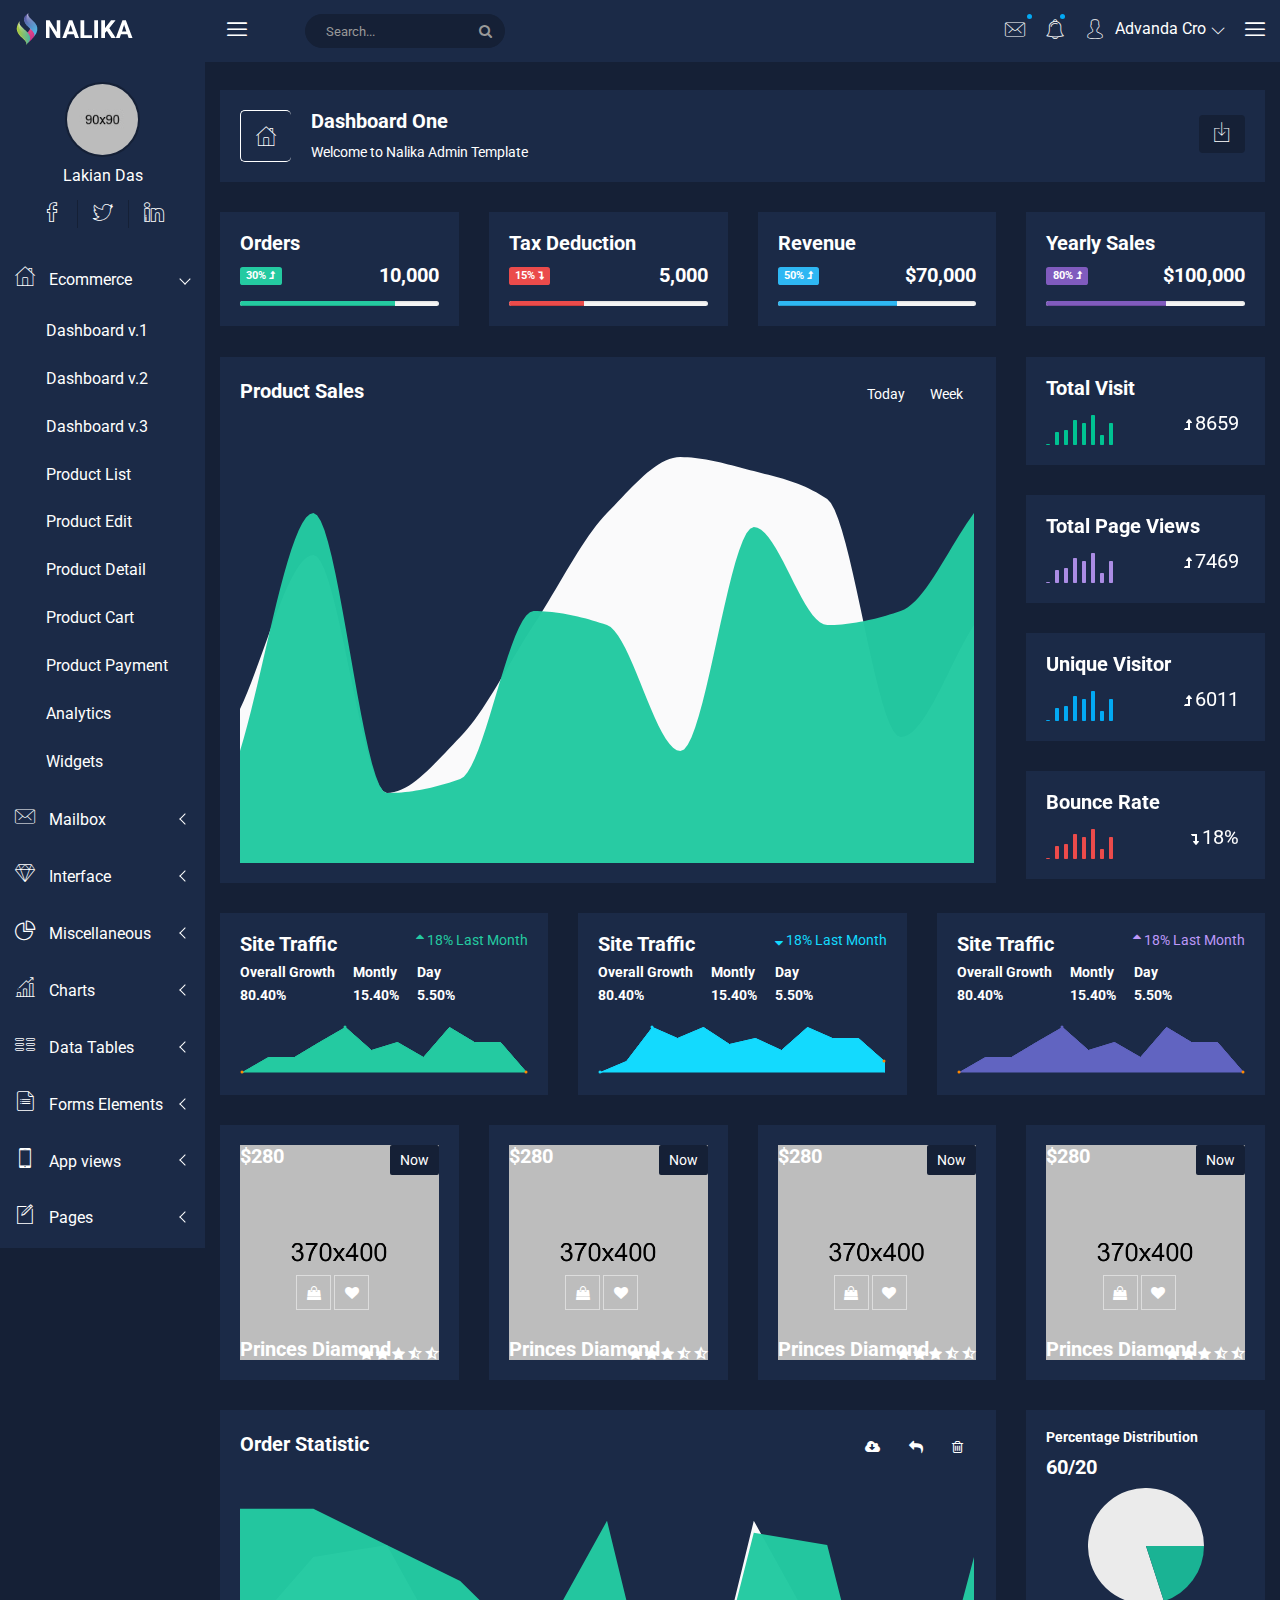
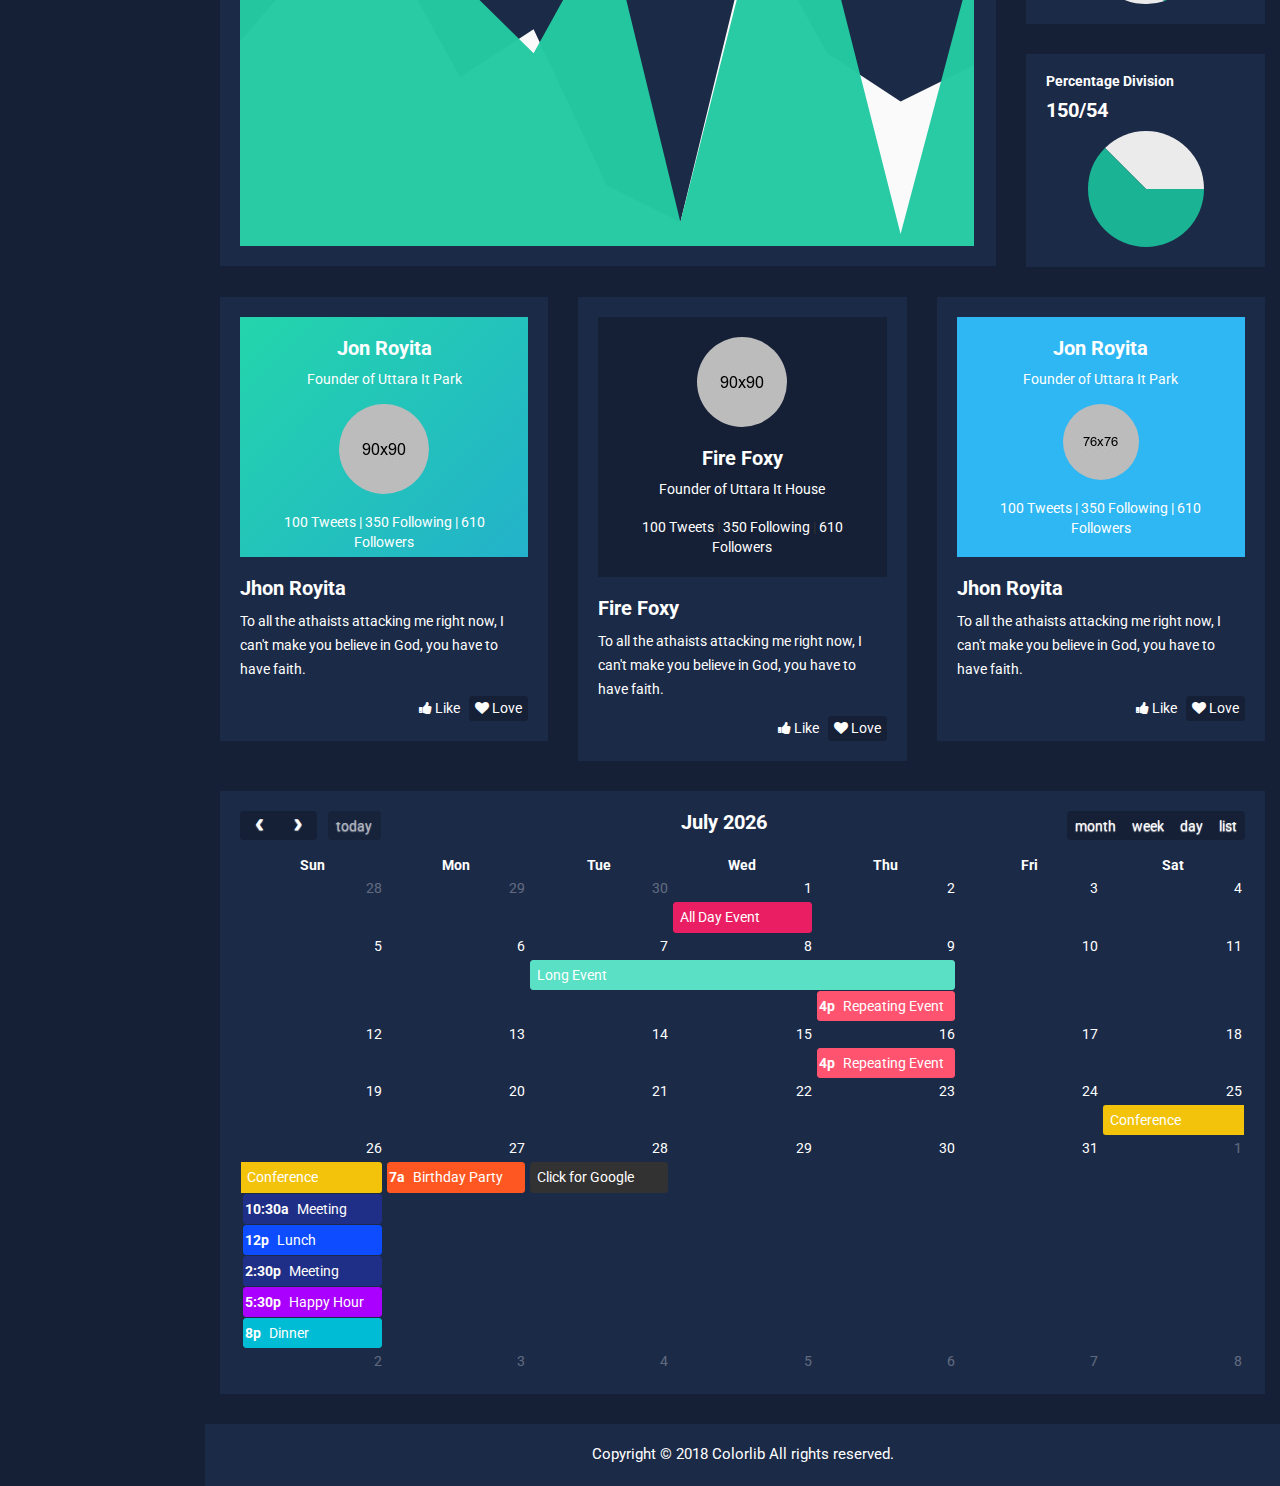
==== nalika-master/nalika/index.html @ bfcde5db "Initial Boilerplate" ====
<!doctype html>
<html class="no-js" lang="en">

<head>
    <meta charset="utf-8">
    <meta http-equiv="x-ua-compatible" content="ie=edge">
    <title>Dashboard V.1 | Nalika - Material Admin Template</title>
    <meta name="description" content="">
    <meta name="viewport" content="width=device-width, initial-scale=1">
    <!-- favicon
		============================================ -->
    <link rel="shortcut icon" type="image/x-icon" href="img/favicon.ico">
    <!-- Google Fonts
		============================================ -->
    <link href="https://fonts.googleapis.com/css?family=Roboto:100,300,400,700,900" rel="stylesheet">
    <!-- Bootstrap CSS
		============================================ -->
    <link rel="stylesheet" href="css/bootstrap.min.css">
    <!-- Bootstrap CSS
		============================================ -->
    <link rel="stylesheet" href="css/font-awesome.min.css">
	<!-- nalika Icon CSS
		============================================ -->
    <link rel="stylesheet" href="css/nalika-icon.css">
    <!-- owl.carousel CSS
		============================================ -->
    <link rel="stylesheet" href="css/owl.carousel.css">
    <link rel="stylesheet" href="css/owl.theme.css">
    <link rel="stylesheet" href="css/owl.transitions.css">
    <!-- animate CSS
		============================================ -->
    <link rel="stylesheet" href="css/animate.css">
    <!-- normalize CSS
		============================================ -->
    <link rel="stylesheet" href="css/normalize.css">
    <!-- meanmenu icon CSS
		============================================ -->
    <link rel="stylesheet" href="css/meanmenu.min.css">
    <!-- main CSS
		============================================ -->
    <link rel="stylesheet" href="css/main.css">
    <!-- morrisjs CSS
		============================================ -->
    <link rel="stylesheet" href="css/morrisjs/morris.css">
    <!-- mCustomScrollbar CSS
		============================================ -->
    <link rel="stylesheet" href="css/scrollbar/jquery.mCustomScrollbar.min.css">
    <!-- metisMenu CSS
		============================================ -->
    <link rel="stylesheet" href="css/metisMenu/metisMenu.min.css">
    <link rel="stylesheet" href="css/metisMenu/metisMenu-vertical.css">
    <!-- calendar CSS
		============================================ -->
    <link rel="stylesheet" href="css/calendar/fullcalendar.min.css">
    <link rel="stylesheet" href="css/calendar/fullcalendar.print.min.css">
    <!-- style CSS
		============================================ -->
    <link rel="stylesheet" href="style.css">
    <!-- responsive CSS
		============================================ -->
    <link rel="stylesheet" href="css/responsive.css">
    <!-- modernizr JS
		============================================ -->
    <script src="js/vendor/modernizr-2.8.3.min.js"></script>
</head>

<body>
    <!--[if lt IE 8]>
            <p class="browserupgrade">You are using an <strong>outdated</strong> browser. Please <a href="http://browsehappy.com/">upgrade your browser</a> to improve your experience.</p>
        <![endif]-->

    <div class="left-sidebar-pro">
        <nav id="sidebar" class="">
            <div class="sidebar-header">
                <a href="index.html"><img class="main-logo" src="img/logo/logo.png" alt="" /></a>
                <strong><img src="img/logo/logosn.png" alt="" /></strong>
            </div>
			<div class="nalika-profile">
				<div class="profile-dtl">
					<a href="#"><img src="img/notification/4.jpg" alt="" /></a>
					<h2>Lakian <span class="min-dtn">Das</span></h2>
				</div>
				<div class="profile-social-dtl">
					<ul class="dtl-social">
						<li><a href="#"><i class="icon nalika-facebook"></i></a></li>
						<li><a href="#"><i class="icon nalika-twitter"></i></a></li>
						<li><a href="#"><i class="icon nalika-linkedin"></i></a></li>
					</ul>
				</div>
			</div>
            <div class="left-custom-menu-adp-wrap comment-scrollbar">
                <nav class="sidebar-nav left-sidebar-menu-pro">
                    <ul class="metismenu" id="menu1">
                        <li class="active">
                            <a class="has-arrow" href="index.html">
								   <i class="icon nalika-home icon-wrap"></i>
								   <span class="mini-click-non">Ecommerce</span>
								</a>
                            <ul class="submenu-angle" aria-expanded="true">
                                <li><a title="Dashboard v.1" href="index.html"><span class="mini-sub-pro">Dashboard v.1</span></a></li>
                                <li><a title="Dashboard v.2" href="index-1.html"><span class="mini-sub-pro">Dashboard v.2</span></a></li>
                                <li><a title="Dashboard v.3" href="index-2.html"> <span class="mini-sub-pro">Dashboard v.3</span></a></li>
                                <li><a title="Product List" href="product-list.html"><span class="mini-sub-pro">Product List</span></a></li>
                                <li><a title="Product Edit" href="product-edit.html"><span class="mini-sub-pro">Product Edit</span></a></li>
                                <li><a title="Product Detail" href="product-detail.html"><span class="mini-sub-pro">Product Detail</span></a></li>
                                <li><a title="Product Cart" href="product-cart.html"><span class="mini-sub-pro">Product Cart</span></a></li>
                                <li><a title="Product Payment" href="product-payment.html"><span class="mini-sub-pro">Product Payment</span></a></li>
                                <li><a title="Analytics" href="analytics.html"><span class="mini-sub-pro">Analytics</span></a></li>
                                <li><a title="Widgets" href="widgets.html"><span class="mini-sub-pro">Widgets</span></a></li>
                            </ul>
                        </li>
                        <li>
                            <a class="has-arrow" href="mailbox.html" aria-expanded="false"><i class="icon nalika-mail icon-wrap"></i> <span class="mini-click-non">Mailbox</span></a>
                            <ul class="submenu-angle" aria-expanded="false">
                                <li><a title="Inbox" href="mailbox.html"><span class="mini-sub-pro">Inbox</span></a></li>
                                <li><a title="View Mail" href="mailbox-view.html"><span class="mini-sub-pro">View Mail</span></a></li>
                                <li><a title="Compose Mail" href="mailbox-compose.html"><span class="mini-sub-pro">Compose Mail</span></a></li>
                            </ul>
                        </li>
                        <li>
                            <a class="has-arrow" href="mailbox.html" aria-expanded="false"><i class="icon nalika-diamond icon-wrap"></i> <span class="mini-click-non">Interface</span></a>
                            <ul class="submenu-angle" aria-expanded="false">
                                <li><a title="Google Map" href="google-map.html"><span class="mini-sub-pro">Google Map</span></a></li>
                                <li><a title="Data Maps" href="data-maps.html"><span class="mini-sub-pro">Data Maps</span></a></li>
                                <li><a title="Pdf Viewer" href="pdf-viewer.html"><span class="mini-sub-pro">Pdf Viewer</span></a></li>
                                <li><a title="X-Editable" href="x-editable.html"><span class="mini-sub-pro">X-Editable</span></a></li>
                                <li><a title="Code Editor" href="code-editor.html"><span class="mini-sub-pro">Code Editor</span></a></li>
                                <li><a title="Tree View" href="tree-view.html"><span class="mini-sub-pro">Tree View</span></a></li>
                                <li><a title="Preloader" href="preloader.html"><span class="mini-sub-pro">Preloader</span></a></li>
                                <li><a title="Images Cropper" href="images-cropper.html"><span class="mini-sub-pro">Images Cropper</span></a></li>
                            </ul>
                        </li>
                        <li>
                            <a class="has-arrow" href="mailbox.html" aria-expanded="false"><i class="icon nalika-pie-chart icon-wrap"></i> <span class="mini-click-non">Miscellaneous</span></a>
                            <ul class="submenu-angle" aria-expanded="false">
                                <li><a title="File Manager" href="file-manager.html"><span class="mini-sub-pro">File Manager</span></a></li>
                                <li><a title="Blog" href="blog.html"><span class="mini-sub-pro">Blog</span></a></li>
                                <li><a title="Blog Details" href="blog-details.html"><span class="mini-sub-pro">Blog Details</span></a></li>
                                <li><a title="404 Page" href="404.html"><span class="mini-sub-pro">404 Page</span></a></li>
                                <li><a title="500 Page" href="500.html"><span class="mini-sub-pro">500 Page</span></a></li>
                            </ul>
                        </li>
                        <li>
                            <a class="has-arrow" href="mailbox.html" aria-expanded="false"><i class="icon nalika-bar-chart icon-wrap"></i> <span class="mini-click-non">Charts</span></a>
                            <ul class="submenu-angle" aria-expanded="false">
                                <li><a title="Bar Charts" href="bar-charts.html"><span class="mini-sub-pro">Bar Charts</span></a></li>
                                <li><a title="Line Charts" href="line-charts.html"><span class="mini-sub-pro">Line Charts</span></a></li>
                                <li><a title="Area Charts" href="area-charts.html"><span class="mini-sub-pro">Area Charts</span></a></li>
                                <li><a title="Rounded Charts" href="rounded-chart.html"><span class="mini-sub-pro">Rounded Charts</span></a></li>
                                <li><a title="C3 Charts" href="c3.html"><span class="mini-sub-pro">C3 Charts</span></a></li>
                                <li><a title="Sparkline Charts" href="sparkline.html"><span class="mini-sub-pro">Sparkline Charts</span></a></li>
                                <li><a title="Peity Charts" href="peity.html"><span class="mini-sub-pro">Peity Charts</span></a></li>
                            </ul>
                        </li>
                        <li>
                            <a class="has-arrow" href="mailbox.html" aria-expanded="false"><i class="icon nalika-table icon-wrap"></i> <span class="mini-click-non">Data Tables</span></a>
                            <ul class="submenu-angle" aria-expanded="false">
                                <li><a title="Peity Charts" href="static-table.html"><span class="mini-sub-pro">Static Table</span></a></li>
                                <li><a title="Data Table" href="data-table.html"><span class="mini-sub-pro">Data Table</span></a></li>
                            </ul>
                        </li>
                        <li>
                            <a class="has-arrow" href="mailbox.html" aria-expanded="false"><i class="icon nalika-forms icon-wrap"></i> <span class="mini-click-non">Forms Elements</span></a>
                            <ul class="submenu-angle" aria-expanded="false">
                                <li><a title="Basic Form Elements" href="basic-form-element.html"><span class="mini-sub-pro">Bc Form Elements</span></a></li>
                                <li><a title="Advance Form Elements" href="advance-form-element.html"><span class="mini-sub-pro">Ad Form Elements</span></a></li>
                                <li><a title="Password Meter" href="password-meter.html"><span class="mini-sub-pro">Password Meter</span></a></li>
                                <li><a title="Multi Upload" href="multi-upload.html"><span class="mini-sub-pro">Multi Upload</span></a></li>
                                <li><a title="Text Editor" href="tinymc.html"><span class="mini-sub-pro">Text Editor</span></a></li>
                                <li><a title="Dual List Box" href="dual-list-box.html"><span class="mini-sub-pro">Dual List Box</span></a></li>
                            </ul>
                        </li>
                        <li>
                            <a class="has-arrow" href="mailbox.html" aria-expanded="false"><i class="icon nalika-smartphone-call icon-wrap"></i> <span class="mini-click-non">App views</span></a>
                            <ul class="submenu-angle" aria-expanded="false">
                                <li><a title="Notifications" href="notifications.html"><span class="mini-sub-pro">Notifications</span></a></li>
                                <li><a title="Alerts" href="alerts.html"><span class="mini-sub-pro">Alerts</span></a></li>
                                <li><a title="Modals" href="modals.html"><span class="mini-sub-pro">Modals</span></a></li>
                                <li><a title="Buttons" href="buttons.html"><span class="mini-sub-pro">Buttons</span></a></li>
                                <li><a title="Tabs" href="tabs.html"><span class="mini-sub-pro">Tabs</span></a></li>
                                <li><a title="Accordion" href="accordion.html"><span class="mini-sub-pro">Accordion</span></a></li>
                            </ul>
                        </li>
                        <li id="removable">
                            <a class="has-arrow" href="#" aria-expanded="false"><i class="icon nalika-new-file icon-wrap"></i> <span class="mini-click-non">Pages</span></a>
                            <ul class="submenu-angle" aria-expanded="false">
                                <li><a title="Login" href="login.html"><span class="mini-sub-pro">Login</span></a></li>
                                <li><a title="Register" href="register.html"><span class="mini-sub-pro">Register</span></a></li>
                                <li><a title="Lock" href="lock.html"><span class="mini-sub-pro">Lock</span></a></li>
                                <li><a title="Password Recovery" href="password-recovery.html"><span class="mini-sub-pro">Password Recovery</span></a></li>
                            </ul>
                        </li>
                    </ul>
                </nav>
            </div>
        </nav>
    </div>
    <!-- Start Welcome area -->
    <div class="all-content-wrapper">
        <div class="container-fluid">
            <div class="row">
                <div class="col-lg-12 col-md-12 col-sm-12 col-xs-12">
                    <div class="logo-pro">
                        <a href="index.html"><img class="main-logo" src="img/logo/logo.png" alt="" /></a>
                    </div>
                </div>
            </div>
        </div>
        <div class="header-advance-area">
            <div class="header-top-area">
                <div class="container-fluid">
                    <div class="row">
                        <div class="col-lg-12 col-md-12 col-sm-12 col-xs-12">
                            <div class="header-top-wraper">
                                <div class="row">
                                    <div class="col-lg-1 col-md-0 col-sm-1 col-xs-12">
                                        <div class="menu-switcher-pro">
                                            <button type="button" id="sidebarCollapse" class="btn bar-button-pro header-drl-controller-btn btn-info navbar-btn">
													<i class="icon nalika-menu-task"></i>
												</button>
                                        </div>
                                    </div>
                                    <div class="col-lg-6 col-md-7 col-sm-6 col-xs-12">
                                        <div class="header-top-menu tabl-d-n hd-search-rp">
                                            <div class="breadcome-heading">
												<form role="search" class="">
													<input type="text" placeholder="Search..." class="form-control">
													<a href=""><i class="fa fa-search"></i></a>
												</form>
											</div>
                                        </div>
                                    </div>
                                    <div class="col-lg-5 col-md-5 col-sm-12 col-xs-12">
                                        <div class="header-right-info">
                                            <ul class="nav navbar-nav mai-top-nav header-right-menu">
                                                <li class="nav-item dropdown">
                                                    <a href="#" data-toggle="dropdown" role="button" aria-expanded="false" class="nav-link dropdown-toggle"><i class="icon nalika-mail" aria-hidden="true"></i><span class="indicator-ms"></span></a>
                                                    <div role="menu" class="author-message-top dropdown-menu animated zoomIn">
                                                        <div class="message-single-top">
                                                            <h1>Message</h1>
                                                        </div>
                                                        <ul class="message-menu">
                                                            <li>
                                                                <a href="#">
                                                                    <div class="message-img">
                                                                        <img src="img/contact/1.jpg" alt="">
                                                                    </div>
                                                                    <div class="message-content">
                                                                        <span class="message-date">16 Sept</span>
                                                                        <h2>Advanda Cro</h2>
                                                                        <p>Please done this project as soon possible.</p>
                                                                    </div>
                                                                </a>
                                                            </li>
                                                            <li>
                                                                <a href="#">
                                                                    <div class="message-img">
                                                                        <img src="img/contact/4.jpg" alt="">
                                                                    </div>
                                                                    <div class="message-content">
                                                                        <span class="message-date">16 Sept</span>
                                                                        <h2>Sulaiman din</h2>
                                                                        <p>Please done this project as soon possible.</p>
                                                                    </div>
                                                                </a>
                                                            </li>
                                                            <li>
                                                                <a href="#">
                                                                    <div class="message-img">
                                                                        <img src="img/contact/3.jpg" alt="">
                                                                    </div>
                                                                    <div class="message-content">
                                                                        <span class="message-date">16 Sept</span>
                                                                        <h2>Victor Jara</h2>
                                                                        <p>Please done this project as soon possible.</p>
                                                                    </div>
                                                                </a>
                                                            </li>
                                                            <li>
                                                                <a href="#">
                                                                    <div class="message-img">
                                                                        <img src="img/contact/2.jpg" alt="">
                                                                    </div>
                                                                    <div class="message-content">
                                                                        <span class="message-date">16 Sept</span>
                                                                        <h2>Victor Jara</h2>
                                                                        <p>Please done this project as soon possible.</p>
                                                                    </div>
                                                                </a>
                                                            </li>
                                                        </ul>
                                                        <div class="message-view">
                                                            <a href="#">View All Messages</a>
                                                        </div>
                                                    </div>
                                                </li>
                                                <li class="nav-item"><a href="#" data-toggle="dropdown" role="button" aria-expanded="false" class="nav-link dropdown-toggle"><i class="icon nalika-alarm" aria-hidden="true"></i><span class="indicator-nt"></span></a>
                                                    <div role="menu" class="notification-author dropdown-menu animated zoomIn">
                                                        <div class="notification-single-top">
                                                            <h1>Notifications</h1>
                                                        </div>
                                                        <ul class="notification-menu">
                                                            <li>
                                                                <a href="#">
                                                                    <div class="notification-icon">
                                                                        <i class="icon nalika-tick" aria-hidden="true"></i>
                                                                    </div>
                                                                    <div class="notification-content">
                                                                        <span class="notification-date">16 Sept</span>
                                                                        <h2>Advanda Cro</h2>
                                                                        <p>Please done this project as soon possible.</p>
                                                                    </div>
                                                                </a>
                                                            </li>
                                                            <li>
                                                                <a href="#">
                                                                    <div class="notification-icon">
                                                                        <i class="icon nalika-cloud" aria-hidden="true"></i>
                                                                    </div>
                                                                    <div class="notification-content">
                                                                        <span class="notification-date">16 Sept</span>
                                                                        <h2>Sulaiman din</h2>
                                                                        <p>Please done this project as soon possible.</p>
                                                                    </div>
                                                                </a>
                                                            </li>
                                                            <li>
                                                                <a href="#">
                                                                    <div class="notification-icon">
                                                                        <i class="icon nalika-folder" aria-hidden="true"></i>
                                                                    </div>
                                                                    <div class="notification-content">
                                                                        <span class="notification-date">16 Sept</span>
                                                                        <h2>Victor Jara</h2>
                                                                        <p>Please done this project as soon possible.</p>
                                                                    </div>
                                                                </a>
                                                            </li>
                                                            <li>
                                                                <a href="#">
                                                                    <div class="notification-icon">
                                                                        <i class="icon nalika-bar-chart" aria-hidden="true"></i>
                                                                    </div>
                                                                    <div class="notification-content">
                                                                        <span class="notification-date">16 Sept</span>
                                                                        <h2>Victor Jara</h2>
                                                                        <p>Please done this project as soon possible.</p>
                                                                    </div>
                                                                </a>
                                                            </li>
                                                        </ul>
                                                        <div class="notification-view">
                                                            <a href="#">View All Notification</a>
                                                        </div>
                                                    </div>
                                                </li>
                                                <li class="nav-item">
                                                    <a href="#" data-toggle="dropdown" role="button" aria-expanded="false" class="nav-link dropdown-toggle">
															<i class="icon nalika-user"></i>
															<span class="admin-name">Advanda Cro</span>
															<i class="icon nalika-down-arrow nalika-angle-dw"></i>
														</a>
                                                    <ul role="menu" class="dropdown-header-top author-log dropdown-menu animated zoomIn">
                                                        <li><a href="register.html"><span class="icon nalika-home author-log-ic"></span> Register</a>
                                                        </li>
                                                        <li><a href="#"><span class="icon nalika-user author-log-ic"></span> My Profile</a>
                                                        </li>
                                                        <li><a href="lock.html"><span class="icon nalika-diamond author-log-ic"></span> Lock</a>
                                                        </li>
                                                        <li><a href="#"><span class="icon nalika-settings author-log-ic"></span> Settings</a>
                                                        </li>
                                                        <li><a href="login.html"><span class="icon nalika-unlocked author-log-ic"></span> Log Out</a>
                                                        </li>
                                                    </ul>
                                                </li>
                                                <li class="nav-item nav-setting-open"><a href="#" data-toggle="dropdown" role="button" aria-expanded="false" class="nav-link dropdown-toggle"><i class="icon nalika-menu-task"></i></a>

                                                    <div role="menu" class="admintab-wrap menu-setting-wrap menu-setting-wrap-bg dropdown-menu animated zoomIn">
                                                        <ul class="nav nav-tabs custon-set-tab">
                                                            <li class="active"><a data-toggle="tab" href="#Notes">News</a>
                                                            </li>
                                                            <li><a data-toggle="tab" href="#Projects">Activity</a>
                                                            </li>
                                                            <li><a data-toggle="tab" href="#Settings">Settings</a>
                                                            </li>
                                                        </ul>

                                                        <div class="tab-content custom-bdr-nt">
                                                            <div id="Notes" class="tab-pane fade in active">
                                                                <div class="notes-area-wrap">
                                                                    <div class="note-heading-indicate">
                                                                        <h2><i class="icon nalika-chat"></i> Latest News</h2>
                                                                        <p>You have 10 New News.</p>
                                                                    </div>
                                                                    <div class="notes-list-area notes-menu-scrollbar">
                                                                        <ul class="notes-menu-list">
                                                                            <li>
                                                                                <a href="#">
                                                                                    <div class="notes-list-flow">
                                                                                        <div class="notes-img">
                                                                                            <img src="img/contact/4.jpg" alt="" />
                                                                                        </div>
                                                                                        <div class="notes-content">
                                                                                            <p> The point of using Lorem Ipsum is that it has a more-or-less normal.</p>
                                                                                            <span>Yesterday 2:45 pm</span>
                                                                                        </div>
                                                                                    </div>
                                                                                </a>
                                                                            </li>
                                                                            <li>
                                                                                <a href="#">
                                                                                    <div class="notes-list-flow">
                                                                                        <div class="notes-img">
                                                                                            <img src="img/contact/1.jpg" alt="" />
                                                                                        </div>
                                                                                        <div class="notes-content">
                                                                                            <p> The point of using Lorem Ipsum is that it has a more-or-less normal.</p>
                                                                                            <span>Yesterday 2:45 pm</span>
                                                                                        </div>
                                                                                    </div>
                                                                                </a>
                                                                            </li>
                                                                            <li>
                                                                                <a href="#">
                                                                                    <div class="notes-list-flow">
                                                                                        <div class="notes-img">
                                                                                            <img src="img/contact/2.jpg" alt="" />
                                                                                        </div>
                                                                                        <div class="notes-content">
                                                                                            <p> The point of using Lorem Ipsum is that it has a more-or-less normal.</p>
                                                                                            <span>Yesterday 2:45 pm</span>
                                                                                        </div>
                                                                                    </div>
                                                                                </a>
                                                                            </li>
                                                                            <li>
                                                                                <a href="#">
                                                                                    <div class="notes-list-flow">
                                                                                        <div class="notes-img">
                                                                                            <img src="img/contact/3.jpg" alt="" />
                                                                                        </div>
                                                                                        <div class="notes-content">
                                                                                            <p> The point of using Lorem Ipsum is that it has a more-or-less normal.</p>
                                                                                            <span>Yesterday 2:45 pm</span>
                                                                                        </div>
                                                                                    </div>
                                                                                </a>
                                                                            </li>
                                                                            <li>
                                                                                <a href="#">
                                                                                    <div class="notes-list-flow">
                                                                                        <div class="notes-img">
                                                                                            <img src="img/contact/4.jpg" alt="" />
                                                                                        </div>
                                                                                        <div class="notes-content">
                                                                                            <p> The point of using Lorem Ipsum is that it has a more-or-less normal.</p>
                                                                                            <span>Yesterday 2:45 pm</span>
                                                                                        </div>
                                                                                    </div>
                                                                                </a>
                                                                            </li>
                                                                            <li>
                                                                                <a href="#">
                                                                                    <div class="notes-list-flow">
                                                                                        <div class="notes-img">
                                                                                            <img src="img/contact/1.jpg" alt="" />
                                                                                        </div>
                                                                                        <div class="notes-content">
                                                                                            <p> The point of using Lorem Ipsum is that it has a more-or-less normal.</p>
                                                                                            <span>Yesterday 2:45 pm</span>
                                                                                        </div>
                                                                                    </div>
                                                                                </a>
                                                                            </li>
                                                                            <li>
                                                                                <a href="#">
                                                                                    <div class="notes-list-flow">
                                                                                        <div class="notes-img">
                                                                                            <img src="img/contact/2.jpg" alt="" />
                                                                                        </div>
                                                                                        <div class="notes-content">
                                                                                            <p> The point of using Lorem Ipsum is that it has a more-or-less normal.</p>
                                                                                            <span>Yesterday 2:45 pm</span>
                                                                                        </div>
                                                                                    </div>
                                                                                </a>
                                                                            </li>
                                                                            <li>
                                                                                <a href="#">
                                                                                    <div class="notes-list-flow">
                                                                                        <div class="notes-img">
                                                                                            <img src="img/contact/1.jpg" alt="" />
                                                                                        </div>
                                                                                        <div class="notes-content">
                                                                                            <p> The point of using Lorem Ipsum is that it has a more-or-less normal.</p>
                                                                                            <span>Yesterday 2:45 pm</span>
                                                                                        </div>
                                                                                    </div>
                                                                                </a>
                                                                            </li>
                                                                            <li>
                                                                                <a href="#">
                                                                                    <div class="notes-list-flow">
                                                                                        <div class="notes-img">
                                                                                            <img src="img/contact/2.jpg" alt="" />
                                                                                        </div>
                                                                                        <div class="notes-content">
                                                                                            <p> The point of using Lorem Ipsum is that it has a more-or-less normal.</p>
                                                                                            <span>Yesterday 2:45 pm</span>
                                                                                        </div>
                                                                                    </div>
                                                                                </a>
                                                                            </li>
                                                                            <li>
                                                                                <a href="#">
                                                                                    <div class="notes-list-flow">
                                                                                        <div class="notes-img">
                                                                                            <img src="img/contact/3.jpg" alt="" />
                                                                                        </div>
                                                                                        <div class="notes-content">
                                                                                            <p> The point of using Lorem Ipsum is that it has a more-or-less normal.</p>
                                                                                            <span>Yesterday 2:45 pm</span>
                                                                                        </div>
                                                                                    </div>
                                                                                </a>
                                                                            </li>
                                                                        </ul>
                                                                    </div>
                                                                </div>
                                                            </div>
                                                            <div id="Projects" class="tab-pane fade">
                                                                <div class="projects-settings-wrap">
                                                                    <div class="note-heading-indicate">
                                                                        <h2><i class="icon nalika-happiness"></i> Recent Activity</h2>
                                                                        <p> You have 20 Recent Activity.</p>
                                                                    </div>
                                                                    <div class="project-st-list-area project-st-menu-scrollbar">
                                                                        <ul class="projects-st-menu-list">
                                                                            <li>
                                                                                <a href="#">
                                                                                    <div class="project-list-flow">
                                                                                        <div class="projects-st-heading">
                                                                                            <h2>New User Registered</h2>
                                                                                            <p> The point of using Lorem Ipsum is that it has a more or less normal.</p>
                                                                                            <span class="project-st-time">1 hours ago</span>
                                                                                        </div>
                                                                                    </div>
                                                                                </a>
                                                                            </li>
                                                                            <li>
                                                                                <a href="#">
                                                                                    <div class="project-list-flow">
                                                                                        <div class="projects-st-heading">
                                                                                            <h2>New Order Received</h2>
                                                                                            <p> The point of using Lorem Ipsum is that it has a more or less normal.</p>
                                                                                            <span class="project-st-time">2 hours ago</span>
                                                                                        </div>
                                                                                    </div>
                                                                                </a>
                                                                            </li>
                                                                            <li>
                                                                                <a href="#">
                                                                                    <div class="project-list-flow">
                                                                                        <div class="projects-st-heading">
                                                                                            <h2>New Order Received</h2>
                                                                                            <p> The point of using Lorem Ipsum is that it has a more or less normal.</p>
                                                                                            <span class="project-st-time">3 hours ago</span>
                                                                                        </div>
                                                                                    </div>
                                                                                </a>
                                                                            </li>
                                                                            <li>
                                                                                <a href="#">
                                                                                    <div class="project-list-flow">
                                                                                        <div class="projects-st-heading">
                                                                                            <h2>New Order Received</h2>
                                                                                            <p> The point of using Lorem Ipsum is that it has a more or less normal.</p>
                                                                                            <span class="project-st-time">4 hours ago</span>
                                                                                        </div>
                                                                                    </div>
                                                                                </a>
                                                                            </li>
                                                                            <li>
                                                                                <a href="#">
                                                                                    <div class="project-list-flow">
                                                                                        <div class="projects-st-heading">
                                                                                            <h2>New User Registered</h2>
                                                                                            <p> The point of using Lorem Ipsum is that it has a more or less normal.</p>
                                                                                            <span class="project-st-time">5 hours ago</span>
                                                                                        </div>
                                                                                    </div>
                                                                                </a>
                                                                            </li>
                                                                            <li>
                                                                                <a href="#">
                                                                                    <div class="project-list-flow">
                                                                                        <div class="projects-st-heading">
                                                                                            <h2>New Order</h2>
                                                                                            <p> The point of using Lorem Ipsum is that it has a more or less normal.</p>
                                                                                            <span class="project-st-time">6 hours ago</span>
                                                                                        </div>
                                                                                    </div>
                                                                                </a>
                                                                            </li>
                                                                            <li>
                                                                                <a href="#">
                                                                                    <div class="project-list-flow">
                                                                                        <div class="projects-st-heading">
                                                                                            <h2>New User</h2>
                                                                                            <p> The point of using Lorem Ipsum is that it has a more or less normal.</p>
                                                                                            <span class="project-st-time">7 hours ago</span>
                                                                                        </div>
                                                                                    </div>
                                                                                </a>
                                                                            </li>
                                                                            <li>
                                                                                <a href="#">
                                                                                    <div class="project-list-flow">
                                                                                        <div class="projects-st-heading">
                                                                                            <h2>New Order</h2>
                                                                                            <p> The point of using Lorem Ipsum is that it has a more or less normal.</p>
                                                                                            <span class="project-st-time">9 hours ago</span>
                                                                                        </div>
                                                                                    </div>
                                                                                </a>
                                                                            </li>
                                                                        </ul>
                                                                    </div>
                                                                </div>
                                                            </div>
                                                            <div id="Settings" class="tab-pane fade">
                                                                <div class="setting-panel-area">
                                                                    <div class="note-heading-indicate">
                                                                        <h2><i class="icon nalika-gear"></i> Settings Panel</h2>
                                                                        <p> You have 20 Settings. 5 not completed.</p>
                                                                    </div>
                                                                    <ul class="setting-panel-list">
                                                                        <li>
                                                                            <div class="checkbox-setting-pro">
                                                                                <div class="checkbox-title-pro">
                                                                                    <h2>Show notifications</h2>
                                                                                    <div class="ts-custom-check">
                                                                                        <div class="onoffswitch">
                                                                                            <input type="checkbox" name="collapsemenu" class="onoffswitch-checkbox" id="example">
                                                                                            <label class="onoffswitch-label" for="example">
																									<span class="onoffswitch-inner"></span>
																									<span class="onoffswitch-switch"></span>
																								</label>
                                                                                        </div>
                                                                                    </div>
                                                                                </div>
                                                                            </div>
                                                                        </li>
                                                                        <li>
                                                                            <div class="checkbox-setting-pro">
                                                                                <div class="checkbox-title-pro">
                                                                                    <h2>Disable Chat</h2>
                                                                                    <div class="ts-custom-check">
                                                                                        <div class="onoffswitch">
                                                                                            <input type="checkbox" name="collapsemenu" class="onoffswitch-checkbox" id="example3">
                                                                                            <label class="onoffswitch-label" for="example3">
																									<span class="onoffswitch-inner"></span>
																									<span class="onoffswitch-switch"></span>
																								</label>
                                                                                        </div>
                                                                                    </div>
                                                                                </div>
                                                                            </div>
                                                                        </li>
                                                                        <li>
                                                                            <div class="checkbox-setting-pro">
                                                                                <div class="checkbox-title-pro">
                                                                                    <h2>Enable history</h2>
                                                                                    <div class="ts-custom-check">
                                                                                        <div class="onoffswitch">
                                                                                            <input type="checkbox" name="collapsemenu" class="onoffswitch-checkbox" id="example4">
                                                                                            <label class="onoffswitch-label" for="example4">
																									<span class="onoffswitch-inner"></span>
																									<span class="onoffswitch-switch"></span>
																								</label>
                                                                                        </div>
                                                                                    </div>
                                                                                </div>
                                                                            </div>
                                                                        </li>
                                                                        <li>
                                                                            <div class="checkbox-setting-pro">
                                                                                <div class="checkbox-title-pro">
                                                                                    <h2>Show charts</h2>
                                                                                    <div class="ts-custom-check">
                                                                                        <div class="onoffswitch">
                                                                                            <input type="checkbox" name="collapsemenu" class="onoffswitch-checkbox" id="example7">
                                                                                            <label class="onoffswitch-label" for="example7">
																									<span class="onoffswitch-inner"></span>
																									<span class="onoffswitch-switch"></span>
																								</label>
                                                                                        </div>
                                                                                    </div>
                                                                                </div>
                                                                            </div>
                                                                        </li>
                                                                        <li>
                                                                            <div class="checkbox-setting-pro">
                                                                                <div class="checkbox-title-pro">
                                                                                    <h2>Update everyday</h2>
                                                                                    <div class="ts-custom-check">
                                                                                        <div class="onoffswitch">
                                                                                            <input type="checkbox" name="collapsemenu" checked="" class="onoffswitch-checkbox" id="example2">
                                                                                            <label class="onoffswitch-label" for="example2">
																									<span class="onoffswitch-inner"></span>
																									<span class="onoffswitch-switch"></span>
																								</label>
                                                                                        </div>
                                                                                    </div>
                                                                                </div>
                                                                            </div>
                                                                        </li>
                                                                        <li>
                                                                            <div class="checkbox-setting-pro">
                                                                                <div class="checkbox-title-pro">
                                                                                    <h2>Global search</h2>
                                                                                    <div class="ts-custom-check">
                                                                                        <div class="onoffswitch">
                                                                                            <input type="checkbox" name="collapsemenu" checked="" class="onoffswitch-checkbox" id="example6">
                                                                                            <label class="onoffswitch-label" for="example6">
																									<span class="onoffswitch-inner"></span>
																									<span class="onoffswitch-switch"></span>
																								</label>
                                                                                        </div>
                                                                                    </div>
                                                                                </div>
                                                                            </div>
                                                                        </li>
                                                                        <li>
                                                                            <div class="checkbox-setting-pro">
                                                                                <div class="checkbox-title-pro">
                                                                                    <h2>Offline users</h2>
                                                                                    <div class="ts-custom-check">
                                                                                        <div class="onoffswitch">
                                                                                            <input type="checkbox" name="collapsemenu" checked="" class="onoffswitch-checkbox" id="example5">
                                                                                            <label class="onoffswitch-label" for="example5">
																									<span class="onoffswitch-inner"></span>
																									<span class="onoffswitch-switch"></span>
																								</label>
                                                                                        </div>
                                                                                    </div>
                                                                                </div>
                                                                            </div>
                                                                        </li>
                                                                    </ul>

                                                                </div>
                                                            </div>
                                                        </div>
                                                    </div>
                                                </li>
                                            </ul>
                                        </div>
                                    </div>
                                </div>
                            </div>
                        </div>
                    </div>
                </div>
            </div>
            <!-- Mobile Menu start -->
            <div class="mobile-menu-area">
                <div class="container">
                    <div class="row">
                        <div class="col-lg-12 col-md-12 col-sm-12 col-xs-12">
                            <div class="mobile-menu">
                                <nav id="dropdown">
                                    <ul class="mobile-menu-nav">
                                        <li><a data-toggle="collapse" data-target="#Charts" href="#">Home <span class="admin-project-icon nalika-icon nalika-down-arrow"></span></a>
                                            <ul class="collapse dropdown-header-top">
                                                <li><a href="index.html">Dashboard v.1</a></li>
                                                <li><a href="index-1.html">Dashboard v.2</a></li>
                                                <li><a href="index-3.html">Dashboard v.3</a></li>
                                                <li><a href="product-list.html">Product List</a></li>
                                                <li><a href="product-edit.html">Product Edit</a></li>
                                                <li><a href="product-detail.html">Product Detail</a></li>
                                                <li><a href="product-cart.html">Product Cart</a></li>
                                                <li><a href="product-payment.html">Product Payment</a></li>
                                                <li><a href="analytics.html">Analytics</a></li>
                                                <li><a href="widgets.html">Widgets</a></li>
                                            </ul>
                                        </li>
                                        <li><a data-toggle="collapse" data-target="#demo" href="#">Mailbox <span class="admin-project-icon nalika-icon nalika-down-arrow"></span></a>
                                            <ul id="demo" class="collapse dropdown-header-top">
                                                <li><a href="mailbox.html">Inbox</a>
                                                </li>
                                                <li><a href="mailbox-view.html">View Mail</a>
                                                </li>
                                                <li><a href="mailbox-compose.html">Compose Mail</a>
                                                </li>
                                            </ul>
                                        </li>
                                        <li><a data-toggle="collapse" data-target="#others" href="#">Miscellaneous <span class="admin-project-icon nalika-icon nalika-down-arrow"></span></a>
                                            <ul id="others" class="collapse dropdown-header-top">
                                                <li><a href="file-manager.html">File Manager</a></li>
                                                <li><a href="contacts.html">Contacts Client</a></li>
                                                <li><a href="projects.html">Project</a></li>
                                                <li><a href="project-details.html">Project Details</a></li>
                                                <li><a href="blog.html">Blog</a></li>
                                                <li><a href="blog-details.html">Blog Details</a></li>
                                                <li><a href="404.html">404 Page</a></li>
                                                <li><a href="500.html">500 Page</a></li>
                                            </ul>
                                        </li>
                                        <li><a data-toggle="collapse" data-target="#Miscellaneousmob" href="#">Interface <span class="admin-project-icon nalika-icon nalika-down-arrow"></span></a>
                                            <ul id="Miscellaneousmob" class="collapse dropdown-header-top">
                                                <li><a href="google-map.html">Google Map</a>
                                                </li>
                                                <li><a href="data-maps.html">Data Maps</a>
                                                </li>
                                                <li><a href="pdf-viewer.html">Pdf Viewer</a>
                                                </li>
                                                <li><a href="x-editable.html">X-Editable</a>
                                                </li>
                                                <li><a href="code-editor.html">Code Editor</a>
                                                </li>
                                                <li><a href="tree-view.html">Tree View</a>
                                                </li>
                                                <li><a href="preloader.html">Preloader</a>
                                                </li>
                                                <li><a href="images-cropper.html">Images Cropper</a>
                                                </li>
                                            </ul>
                                        </li>
                                        <li><a data-toggle="collapse" data-target="#Chartsmob" href="#">Charts <span class="admin-project-icon nalika-icon nalika-down-arrow"></span></a>
                                            <ul id="Chartsmob" class="collapse dropdown-header-top">
                                                <li><a href="bar-charts.html">Bar Charts</a>
                                                </li>
                                                <li><a href="line-charts.html">Line Charts</a>
                                                </li>
                                                <li><a href="area-charts.html">Area Charts</a>
                                                </li>
                                                <li><a href="rounded-chart.html">Rounded Charts</a>
                                                </li>
                                                <li><a href="c3.html">C3 Charts</a>
                                                </li>
                                                <li><a href="sparkline.html">Sparkline Charts</a>
                                                </li>
                                                <li><a href="peity.html">Peity Charts</a>
                                                </li>
                                            </ul>
                                        </li>
                                        <li><a data-toggle="collapse" data-target="#Tablesmob" href="#">Tables <span class="admin-project-icon nalika-icon nalika-down-arrow"></span></a>
                                            <ul id="Tablesmob" class="collapse dropdown-header-top">
                                                <li><a href="static-table.html">Static Table</a>
                                                </li>
                                                <li><a href="data-table.html">Data Table</a>
                                                </li>
                                            </ul>
                                        </li>
                                        <li><a data-toggle="collapse" data-target="#formsmob" href="#">Forms <span class="admin-project-icon nalika-icon nalika-down-arrow"></span></a>
                                            <ul id="formsmob" class="collapse dropdown-header-top">
                                                <li><a href="basic-form-element.html">Basic Form Elements</a>
                                                </li>
                                                <li><a href="advance-form-element.html">Advanced Form Elements</a>
                                                </li>
                                                <li><a href="password-meter.html">Password Meter</a>
                                                </li>
                                                <li><a href="multi-upload.html">Multi Upload</a>
                                                </li>
                                                <li><a href="tinymc.html">Text Editor</a>
                                                </li>
                                                <li><a href="dual-list-box.html">Dual List Box</a>
                                                </li>
                                            </ul>
                                        </li>
                                        <li><a data-toggle="collapse" data-target="#Appviewsmob" href="#">App views <span class="admin-project-icon nalika-icon nalika-down-arrow"></span></a>
                                            <ul id="Appviewsmob" class="collapse dropdown-header-top">
                                                <li><a href="basic-form-element.html">Basic Form Elements</a>
                                                </li>
                                                <li><a href="advance-form-element.html">Advanced Form Elements</a>
                                                </li>
                                                <li><a href="password-meter.html">Password Meter</a>
                                                </li>
                                                <li><a href="multi-upload.html">Multi Upload</a>
                                                </li>
                                                <li><a href="tinymc.html">Text Editor</a>
                                                </li>
                                                <li><a href="dual-list-box.html">Dual List Box</a>
                                                </li>
                                            </ul>
                                        </li>
                                        <li><a data-toggle="collapse" data-target="#Pagemob" href="#">Pages <span class="admin-project-icon nalika-icon nalika-down-arrow"></span></a>
                                            <ul id="Pagemob" class="collapse dropdown-header-top">
                                                <li><a href="login.html">Login</a>
                                                </li>
                                                <li><a href="register.html">Register</a>
                                                </li>
                                                <li><a href="lock.html">Lock</a>
                                                </li>
                                                <li><a href="password-recovery.html">Password Recovery</a>
                                                </li>
                                            </ul>
                                        </li>
                                    </ul>
                                </nav>
                            </div>
                        </div>
                    </div>
                </div>
            </div>
            <!-- Mobile Menu end -->
            <div class="breadcome-area">
                <div class="container-fluid">
                    <div class="row">
                        <div class="col-lg-12 col-md-12 col-sm-12 col-xs-12">
                            <div class="breadcome-list">
                                <div class="row">
                                    <div class="col-lg-6 col-md-6 col-sm-6 col-xs-6">
                                        <div class="breadcomb-wp">
											<div class="breadcomb-icon">
												<i class="icon nalika-home"></i>
											</div>
											<div class="breadcomb-ctn">
												<h2>Dashboard One</h2>
												<p>Welcome to Nalika <span class="bread-ntd">Admin Template</span></p>
											</div>
										</div>
                                    </div>
                                    <div class="col-lg-6 col-md-6 col-sm-6 col-xs-6">
                                        <div class="breadcomb-report">
											<button data-toggle="tooltip" data-placement="left" title="Download Report" class="btn"><i class="icon nalika-download"></i></button>
										</div>
                                    </div>
                                </div>
                            </div>
                        </div>
                    </div>
                </div>
            </div>
        </div>
        <div class="section-admin container-fluid">
            <div class="row admin text-center">
                <div class="col-md-12">
                    <div class="row">
                        <div class="col-lg-3 col-md-3 col-sm-3 col-xs-12">
                            <div class="admin-content analysis-progrebar-ctn res-mg-t-15">
                                <h4 class="text-left text-uppercase"><b>Orders</b></h4>
                                <div class="row vertical-center-box vertical-center-box-tablet">
                                    <div class="col-xs-3 mar-bot-15 text-left">
                                        <label class="label bg-green">30% <i class="fa fa-level-up" aria-hidden="true"></i></label>
                                    </div>
                                    <div class="col-xs-9 cus-gh-hd-pro">
                                        <h2 class="text-right no-margin">10,000</h2>
                                    </div>
                                </div>
                                <div class="progress progress-mini">
                                    <div style="width: 78%;" class="progress-bar bg-green"></div>
                                </div>
                            </div>
                        </div>
                        <div class="col-lg-3 col-md-3 col-sm-3 col-xs-12" style="margin-bottom:1px;">
                            <div class="admin-content analysis-progrebar-ctn res-mg-t-30">
                                <h4 class="text-left text-uppercase"><b>Tax Deduction</b></h4>
                                <div class="row vertical-center-box vertical-center-box-tablet">
                                    <div class="text-left col-xs-3 mar-bot-15">
                                        <label class="label bg-red">15% <i class="fa fa-level-down" aria-hidden="true"></i></label>
                                    </div>
                                    <div class="col-xs-9 cus-gh-hd-pro">
                                        <h2 class="text-right no-margin">5,000</h2>
                                    </div>
                                </div>
                                <div class="progress progress-mini">
                                    <div style="width: 38%;" class="progress-bar progress-bar-danger bg-red"></div>
                                </div>
                            </div>
                        </div>
                        <div class="col-lg-3 col-md-3 col-sm-3 col-xs-12">
                            <div class="admin-content analysis-progrebar-ctn res-mg-t-30">
                                <h4 class="text-left text-uppercase"><b>Revenue</b></h4>
                                <div class="row vertical-center-box vertical-center-box-tablet">
                                    <div class="text-left col-xs-3 mar-bot-15">
                                        <label class="label bg-blue">50% <i class="fa fa-level-up" aria-hidden="true"></i></label>
                                    </div>
                                    <div class="col-xs-9 cus-gh-hd-pro">
                                        <h2 class="text-right no-margin">$70,000</h2>
                                    </div>
                                </div>
                                <div class="progress progress-mini">
                                    <div style="width: 60%;" class="progress-bar bg-blue"></div>
                                </div>
                            </div>
                        </div>
                        <div class="col-lg-3 col-md-3 col-sm-3 col-xs-12">
                            <div class="admin-content analysis-progrebar-ctn res-mg-t-30">
                                <h4 class="text-left text-uppercase"><b>Yearly Sales</b></h4>
                                <div class="row vertical-center-box vertical-center-box-tablet">
                                    <div class="text-left col-xs-3 mar-bot-15">
                                        <label class="label bg-purple">80% <i class="fa fa-level-up" aria-hidden="true"></i></label>
                                    </div>
                                    <div class="col-xs-9 cus-gh-hd-pro">
                                        <h2 class="text-right no-margin">$100,000</h2>
                                    </div>
                                </div>
                                <div class="progress progress-mini">
                                    <div style="width: 60%;" class="progress-bar bg-purple"></div>
                                </div>
                            </div>
                        </div>
                    </div>
                </div>
            </div>
        </div>
        <div class="product-sales-area mg-tb-30">
            <div class="container-fluid">
                <div class="row">
                    <div class="col-lg-9 col-md-9 col-sm-9 col-xs-12">
                        <div class="product-sales-chart">
                            <div class="portlet-title">
                                <div class="row">
                                    <div class="col-lg-6 col-md-6 col-sm-6 col-xs-12">
                                        <div class="caption pro-sl-hd">
                                            <span class="caption-subject text-uppercase"><b>Product Sales</b></span>
                                        </div>
                                    </div>
                                    <div class="col-lg-6 col-md-6 col-sm-6 col-xs-12">
                                        <div class="actions graph-rp">
                                            <div class="btn-group" data-toggle="buttons">
                                                <label class="btn btn-grey active">
													<input type="radio" name="options" class="toggle" id="option1" checked="">Today</label>
                                                <label class="btn btn-grey">
													<input type="radio" name="options" class="toggle" id="option2">Week</label>
                                            </div>
                                        </div>
                                    </div>
                                </div>
                            </div>
                            <div id="curved-line-chart" class="flot-chart-sts flot-chart curved-chart-statistic"></div>
                        </div>
                    </div>
                    <div class="col-lg-3 col-md-3 col-sm-3 col-xs-12">
                        <div class="white-box analytics-info-cs mg-b-30 res-mg-t-30">
                            <h3 class="box-title">Total Visit</h3>
                            <ul class="list-inline two-part-sp">
                                <li>
                                    <div id="sparklinedash"></div>
                                </li>
                                <li class="text-right sp-cn-r"><i class="fa fa-level-up" aria-hidden="true"></i> <span class="counter sales-sts-ctn">8659</span></li>
                            </ul>
                        </div>
                        <div class="white-box analytics-info-cs mg-b-30">
                            <h3 class="box-title">Total Page Views</h3>
                            <ul class="list-inline two-part-sp">
                                <li>
                                    <div id="sparklinedash2"></div>
                                </li>
                                <li class="text-right"><i class="fa fa-level-up" aria-hidden="true"></i> <span class="counter sales-sts-ctn">7469</span></li>
                            </ul>
                        </div>
                        <div class="white-box analytics-info-cs mg-b-30">
                            <h3 class="box-title">Unique Visitor</h3>
                            <ul class="list-inline two-part-sp">
                                <li>
                                    <div id="sparklinedash3"></div>
                                </li>
                                <li class="text-right"><i class="fa fa-level-up" aria-hidden="true"></i> <span class="counter sales-sts-ctn">6011</span></li>
                            </ul>
                        </div>
                        <div class="white-box analytics-info-cs">
                            <h3 class="box-title">Bounce Rate</h3>
                            <ul class="list-inline two-part-sp">
                                <li>
                                    <div id="sparklinedash4"></div>
                                </li>
                                <li class="text-right"><i class="fa fa-level-down" aria-hidden="true"></i> <span class="sales-sts-ctn">18%</span></li>
                            </ul>
                        </div>
                    </div>
                </div>
            </div>
        </div>
        <div class="traffic-analysis-area">
            <div class="container-fluid">
                <div class="row">
                    <div class="col-lg-4 col-md-4 col-sm-4 col-xs-12">
                        <div class="white-box tranffic-als-inner">
                            <h3 class="box-title"><small class="pull-right m-t-10 text-success last-month-sc cl-one"><i class="fa fa-sort-asc"></i> 18% last month</small> Site Traffic</h3>
                            <div class="stats-row">
                                <div class="stat-item">
                                    <h6>Overall Growth</h6>
                                    <b>80.40%</b></div>
                                <div class="stat-item">
                                    <h6>Montly</h6>
                                    <b>15.40%</b></div>
                                <div class="stat-item">
                                    <h6>Day</h6>
                                    <b>5.50%</b></div>
                            </div>
                            <div id="sparkline8"></div>
                        </div>
                    </div>
                    <div class="col-lg-4 col-md-4 col-sm-4 col-xs-12">
                        <div class="white-box tranffic-als-inner res-mg-t-30">
                            <h3 class="box-title"><small class="pull-right m-t-10 text-danger last-month-sc cl-two"><i class="fa fa-sort-desc"></i> 18% last month</small>Site Traffic</h3>
                            <div class="stats-row">
                                <div class="stat-item">
                                    <h6>Overall Growth</h6>
                                    <b>80.40%</b></div>
                                <div class="stat-item">
                                    <h6>Montly</h6>
                                    <b>15.40%</b></div>
                                <div class="stat-item">
                                    <h6>Day</h6>
                                    <b>5.50%</b></div>
                            </div>
                            <div id="sparkline9"></div>
                        </div>
                    </div>
                    <div class="col-lg-4 col-md-4 col-sm-4 col-xs-12">
                        <div class="white-box tranffic-als-inner res-mg-t-30">
                            <h3 class="box-title"><small class="pull-right m-t-10 text-success last-month-sc cl-three"><i class="fa fa-sort-asc"></i> 18% last month</small>Site Traffic</h3>
                            <div class="stats-row">
                                <div class="stat-item">
                                    <h6>Overall Growth</h6>
                                    <b>80.40%</b></div>
                                <div class="stat-item">
                                    <h6>Montly</h6>
                                    <b>15.40%</b></div>
                                <div class="stat-item">
                                    <h6>Day</h6>
                                    <b>5.50%</b></div>
                            </div>
                            <div id="sparkline10"></div>
                        </div>
                    </div>
                </div>
            </div>
        </div>
        <div class="product-new-list-area">
            <div class="container-fluid">
                <div class="row">
                    <div class="col-lg-3 col-md-3 col-sm-3 col-xs-12">
                        <div class="single-new-trend mg-t-30">
                            <a href="#"><img src="img/new-product/5.png" alt=""></a>
                            <div class="overlay-content">
                                <a href="#">
                                    <h2>$280</h2>
                                </a>
                                <a href="#" class="btn-small">Now</a>
                                <div class="product-action">
                                    <ul>
                                        <li>
                                            <a data-toggle="tooltip" title="Shopping" href="#"><i class="fa fa-shopping-bag" aria-hidden="true"></i></a>
                                        </li>
                                        <li>
                                            <a data-toggle="tooltip" title="Quick view" href="#"><i class="fa fa-heart" aria-hidden="true"></i></a>
                                        </li>
                                    </ul>
                                </div>
                                <a class="pro-tlt" href="#">
                                    <h4>Princes Diamond</h4>
                                </a>
                                <div class="pro-rating">
                                    <i class="fa fa-star color"></i>
                                    <i class="fa fa-star color"></i>
                                    <i class="fa fa-star color"></i>
                                    <i class="icon nalika-half-filled-rating-star color"></i>
                                    <i class="icon nalika-half-filled-rating-star"></i>
                                </div>
                            </div>
                        </div>
                    </div>
                    <div class="col-lg-3 col-md-3 col-sm-3 col-xs-12">
                        <div class="single-new-trend mg-t-30">
                            <a href="#"><img src="img/new-product/5.png" alt=""></a>
                            <div class="overlay-content">
                                <a href="#">
                                    <h2>$280</h2>
                                </a>
                                <a href="#" class="btn-small">Now</a>
                                <div class="product-action">
                                    <ul>
                                        <li>
                                            <a data-toggle="tooltip" title="Shopping" href="#"><i class="fa fa-shopping-bag" aria-hidden="true"></i></a>
                                        </li>
                                        <li>
                                            <a data-toggle="tooltip" title="Quick view" href="#"><i class="fa fa-heart" aria-hidden="true"></i></a>
                                        </li>
                                    </ul>
                                </div>
                                <a href="#">
                                    <h4>Princes Diamond</h4>
                                </a>
                                <div class="pro-rating">
                                    <i class="fa fa-star color"></i>
                                    <i class="fa fa-star color"></i>
                                    <i class="fa fa-star color"></i>
                                    <i class="icon nalika-half-filled-rating-star color"></i>
                                    <i class="icon nalika-half-filled-rating-star"></i>
                                </div>
                            </div>
                        </div>
                    </div>
                    <div class="col-lg-3 col-md-3 col-sm-3 col-xs-12">
                        <div class="single-new-trend mg-t-30">
                            <a href="#"><img src="img/new-product/5.png" alt=""></a>
                            <div class="overlay-content">
                                <a href="#">
                                    <h2>$280</h2>
                                </a>
                                <a href="#" class="btn-small">Now</a>
                                <div class="product-action">
                                    <ul>
                                        <li>
                                            <a data-toggle="tooltip" title="Shopping" href="#"><i class="fa fa-shopping-bag" aria-hidden="true"></i></a>
                                        </li>
                                        <li>
                                            <a data-toggle="tooltip" title="Quick view" href="#"><i class="fa fa-heart" aria-hidden="true"></i></a>
                                        </li>
                                    </ul>
                                </div>
                                <a href="#">
                                    <h4>Princes Diamond</h4>
                                </a>
                                <div class="pro-rating">
                                    <i class="fa fa-star color"></i>
                                    <i class="fa fa-star color"></i>
                                    <i class="fa fa-star color"></i>
                                    <i class="icon nalika-half-filled-rating-star color"></i>
                                    <i class="icon nalika-half-filled-rating-star"></i>
                                </div>
                            </div>
                        </div>
                    </div>
                    <div class="col-lg-3 col-md-3 col-sm-3 col-xs-12">
                        <div class="single-new-trend mg-t-30">
                            <a href="#"><img src="img/new-product/5.png" alt=""></a>
                            <div class="overlay-content">
                                <a href="#">
                                    <h2>$280</h2>
                                </a>
                                <a href="#" class="btn-small">Now</a>
                                <div class="product-action">
                                    <ul>
                                        <li>
                                            <a data-toggle="tooltip" title="Shopping" href="#"><i class="fa fa-shopping-bag" aria-hidden="true"></i></a>
                                        </li>
                                        <li>
                                            <a data-toggle="tooltip" title="Quick view" href="#"><i class="fa fa-heart" aria-hidden="true"></i></a>
                                        </li>
                                    </ul>
                                </div>
                                <a href="#">
                                    <h4>Princes Diamond</h4>
                                </a>
                                <div class="pro-rating">
                                    <i class="fa fa-star color"></i>
                                    <i class="fa fa-star color"></i>
                                    <i class="fa fa-star color"></i>
                                    <i class="icon nalika-half-filled-rating-star color"></i>
                                    <i class="icon nalika-half-filled-rating-star"></i>
                                </div>
                            </div>
                        </div>
                    </div>
                </div>
            </div>
        </div>
        <div class="product-sales-area mg-tb-30">
            <div class="container-fluid">
                <div class="row">
                    <div class="col-lg-9 col-md-9 col-sm-9 col-xs-12">
                        <div class="product-sales-chart">
                            <div class="portlet-title">
                                <div class="row">
                                    <div class="col-lg-6 col-md-6 col-sm-6 col-xs-12">
                                        <div class="caption pro-sl-hd">
                                            <span class="caption-subject text-uppercase"><b>Order Statistic</b></span>
                                        </div>
                                    </div>
                                    <div class="col-lg-6 col-md-6 col-sm-6 col-xs-12">
                                        <div class="actions graph-rp">
                                            <a href="#" class="btn btn-dark-blue btn-circle active tip-top" data-toggle="tooltip" title="Upload">
													<i class="fa fa-cloud-download" aria-hidden="true"></i>
												</a>
                                            <a href="#" class="btn btn-dark btn-circle active tip-top" data-toggle="tooltip" title="Refresh">
													<i class="fa fa-reply" aria-hidden="true"></i>
												</a>
                                            <a href="#" class="btn btn-blue-grey btn-circle active tip-top" data-toggle="tooltip" title="Delete">
													<i class="fa fa-trash-o" aria-hidden="true"></i>
												</a>
                                        </div>
                                    </div>
                                </div>
                            </div>
                            <div id="line-chart" class="flot-chart flot-chart-sts line-chart-statistic"></div>
                        </div>
                    </div>
                    <div class="col-lg-3 col-md-3 col-sm-3 col-xs-12">
                        <div class="analytics-rounded mg-b-30 res-mg-t-30">
                            <div class="analytics-rounded-content">
                                <h5>Percentage distribution</h5>
                                <h2><span class="counter">60</span>/20</h2>
                                <div class="text-center">
                                    <div id="sparkline51"></div>
                                </div>
                            </div>
                        </div>
                        <div class="analytics-rounded">
                            <div class="analytics-rounded-content">
                                <h5>Percentage division</h5>
                                <h2><span class="counter">150</span>/<span class="counter">54</span></h2>
                                <div class="text-center">
                                    <div id="sparkline52"></div>
                                </div>
                            </div>
                        </div>
                    </div>
                </div>
            </div>
        </div>
        <div class="author-area-pro">
            <div class="container-fluid">
                <div class="row">
                    <div class="col-lg-4 col-md-4 col-sm-4 col-xs-12">
                        <div class="personal-info-wrap">
                            <div class="widget-head-info-box">
                                <div class="persoanl-widget-hd">
                                    <h2>Jon Royita</h2>
                                    <p>Founder of Uttara It Park</p>
                                </div>
                                <img src="img/notification/5.jpg" class="img-circle circle-border m-b-md" alt="profile">
                                <div class="social-widget-result">
                                    <span>100 Tweets</span> |
                                    <span>350 Following</span> |
                                    <span>610 Followers</span>
                                </div>
                            </div>
                            <div class="widget-text-box">
                                <h4>Jhon Royita</h4>
                                <p>To all the athaists attacking me right now, I can't make you believe in God, you have to have faith.</p>
                                <div class="text-right like-love-list">
                                    <a class="btn btn-xs btn-white"><i class="fa fa-thumbs-up"></i> Like </a>
                                    <a class="btn btn-xs btn-primary"><i class="fa fa-heart"></i> Love</a>
                                </div>
                            </div>
                        </div>
                    </div>
                    <div class="col-lg-4 col-md-4 col-sm-4 col-xs-12">
                        <div class="author-widgets-single res-mg-t-30">
                            <div class="author-wiget-inner">
                                <div class="perso-img">
                                    <img src="img/notification/6.jpg" class="img-circle circle-border m-b-md" alt="profile">
                                </div>
                                <div class="persoanl-widget-hd persoanl1-widget-hd">
                                    <h2>Fire Foxy</h2>
                                    <p>Founder of Uttara It House</p>
                                </div>
                                <div class="social-widget-result social-widget1-result">
                                    <span>100 Tweets</span> |
                                    <span>350 Following</span> |
                                    <span>610 Followers</span>
                                </div>
                            </div>
                            <div class="widget-text-box">
                                <h4>Fire Foxy</h4>
                                <p>To all the athaists attacking me right now, I can't make you believe in God, you have to have faith.</p>
                                <div class="text-right like-love-list">
                                    <a class="btn btn-xs btn-white"><i class="fa fa-thumbs-up"></i> Like </a>
                                    <a class="btn btn-xs btn-primary"><i class="fa fa-heart"></i> Love</a>
                                </div>
                            </div>
                        </div>
                    </div>
                    <div class="col-lg-4 col-md-4 col-sm-4 col-xs-12">
                        <div class="personal-info-wrap personal-info-ano res-mg-t-30">
                            <div class="widget-head-info-box">
                                <div class="persoanl-widget-hd">
                                    <h2>Jon Royita</h2>
                                    <p>Founder of Uttara It Park</p>
                                </div>
                                <img src="img/contact/2.jpg" class="img-circle circle-border m-b-md" alt="profile">
                                <div class="social-widget-result">
                                    <span>100 Tweets</span> |
                                    <span>350 Following</span> |
                                    <span>610 Followers</span>
                                </div>
                            </div>
                            <div class="widget-text-box">
                                <h4>Jhon Royita</h4>
                                <p>To all the athaists attacking me right now, I can't make you believe in God, you have to have faith.</p>
                                <div class="text-right like-love-list">
                                    <a class="btn btn-xs btn-white"><i class="fa fa-thumbs-up"></i> Like </a>
                                    <a class="btn btn-xs btn-primary"><i class="fa fa-heart"></i> Love</a>
                                </div>
                            </div>
                        </div>
                    </div>
                </div>
            </div>
        </div>
        <div class="calender-area mg-tb-30">
            <div class="container-fluid">
                <div class="row">
                    <div class="col-lg-12">
                        <div class="calender-inner">
                            <div id='calendar'></div>
                        </div>
                    </div>
                </div>
            </div>
        </div>
        <div class="footer-copyright-area">
            <div class="container-fluid">
                <div class="row">
                    <div class="col-lg-12">
                        <div class="footer-copy-right">
                            <p>Copyright © 2018 <a href="https://colorlib.com/wp/templates/">Colorlib</a> All rights reserved.</p>
                        </div>
                    </div>
                </div>
            </div>
        </div>
    </div>
    <!-- jquery
		============================================ -->
    <script src="js/vendor/jquery-1.12.4.min.js"></script>
    <!-- bootstrap JS
		============================================ -->
    <script src="js/bootstrap.min.js"></script>
    <!-- wow JS
		============================================ -->
    <script src="js/wow.min.js"></script>
    <!-- price-slider JS
		============================================ -->
    <script src="js/jquery-price-slider.js"></script>
    <!-- meanmenu JS
		============================================ -->
    <script src="js/jquery.meanmenu.js"></script>
    <!-- owl.carousel JS
		============================================ -->
    <script src="js/owl.carousel.min.js"></script>
    <!-- sticky JS
		============================================ -->
    <script src="js/jquery.sticky.js"></script>
    <!-- scrollUp JS
		============================================ -->
    <script src="js/jquery.scrollUp.min.js"></script>
    <!-- mCustomScrollbar JS
		============================================ -->
    <script src="js/scrollbar/jquery.mCustomScrollbar.concat.min.js"></script>
    <script src="js/scrollbar/mCustomScrollbar-active.js"></script>
    <!-- metisMenu JS
		============================================ -->
    <script src="js/metisMenu/metisMenu.min.js"></script>
    <script src="js/metisMenu/metisMenu-active.js"></script>
    <!-- sparkline JS
		============================================ -->
    <script src="js/sparkline/jquery.sparkline.min.js"></script>
    <script src="js/sparkline/jquery.charts-sparkline.js"></script>
    <!-- calendar JS
		============================================ -->
    <script src="js/calendar/moment.min.js"></script>
    <script src="js/calendar/fullcalendar.min.js"></script>
    <script src="js/calendar/fullcalendar-active.js"></script>
	<!-- float JS
		============================================ -->
    <script src="js/flot/jquery.flot.js"></script>
    <script src="js/flot/jquery.flot.resize.js"></script>
    <script src="js/flot/curvedLines.js"></script>
    <script src="js/flot/flot-active.js"></script>
    <!-- plugins JS
		============================================ -->
    <script src="js/plugins.js"></script>
    <!-- main JS
		============================================ -->
    <script src="js/main.js"></script>
</body>

</html>
---- nalika-master/nalika/css/nalika-icon.css ----
@font-face {
  font-family: 'nalika';
  src:
    url('fonts/nalika.ttf?nukgc0') format('truetype'),
    url('fonts/nalika.woff?nukgc0') format('woff'),
    url('fonts/nalika.svg?nukgc0#nalika') format('svg');
  font-weight: normal;
  font-style: normal;
}

.icon {
  /* use !important to prevent issues with browser extensions that change fonts */
  font-family: 'nalika' !important;
  speak: none;
  font-style: normal;
  font-weight: normal;
  font-variant: normal;
  text-transform: none;
  line-height: 1;

  /* Better Font Rendering =========== */
  -webkit-font-smoothing: antialiased;
  -moz-osx-font-smoothing: grayscale;
}

.nalika-alarm:before {
  content: "\e900";
}
.nalika-alarm-clock:before {
  content: "\e901";
}
.nalika-analytics:before {
  content: "\e902";
}
.nalika-arrow-back:before {
  content: "\e903";
}
.nalika-arrow-next:before {
  content: "\e904";
}
.nalika-back:before {
  content: "\e905";
}
.nalika-bar-chart:before {
  content: "\e906";
}
.nalika-chat:before {
  content: "\e907";
}
.nalika-close:before {
  content: "\e908";
}
.nalika-cloud:before {
  content: "\e909";
}
.nalika-credit-cards:before {
  content: "\e90a";
}
.nalika-delete-button:before {
  content: "\e90b";
}
.nalika-desktop:before {
  content: "\e90c";
}
.nalika-diamond:before {
  content: "\e90d";
}
.nalika-down-arrow:before {
  content: "\e90e";
}
.nalika-download:before {
  content: "\e90f";
}
.nalika-edit:before {
  content: "\e910";
}
.nalika-exit:before {
  content: "\e911";
}
.nalika-eye:before {
  content: "\e912";
}
.nalika-facebook:before {
  content: "\e913";
}
.nalika-favorites:before {
  content: "\e914";
}
.nalika-favorites-button:before {
  content: "\e915";
}
.nalika-flag:before {
  content: "\e916";
}
.nalika-folder:before {
  content: "\e917";
}
.nalika-forms:before {
  content: "\e918";
}
.nalika-gear:before {
  content: "\e919";
}
.nalika-google-plus:before {
  content: "\e91a";
}
.nalika-half-filled-rating-star:before {
  content: "\e91b";
}
.nalika-happiness:before {
  content: "\e91c";
}
.nalika-home:before {
  content: "\e91d";
}
.nalika-honeymoon:before {
  content: "\e91e";
}
.nalika-inbox:before {
  content: "\e91f";
}
.nalika-info:before {
  content: "\e920";
}
.nalika-like:before {
  content: "\e921";
}
.nalika-linkedin:before {
  content: "\e922";
}
.nalika-mail:before {
  content: "\e923";
}
.nalika-mastercard:before {
  content: "\e924";
}
.nalika-menu:before {
  content: "\e925";
}
.nalika-menu-task:before {
  content: "\e926";
}
.nalika-new-file:before {
  content: "\e927";
}
.nalika-next:before {
  content: "\e928";
}
.nalika-paperclip-document-outline:before {
  content: "\e929";
}
.nalika-paper-plane:before {
  content: "\e92a";
}
.nalika-paypal-logo-in-rectangular-black-card:before {
  content: "\e92b";
}
.nalika-pdf:before {
  content: "\e92c";
}
.nalika-picture:before {
  content: "\e92d";
}
.nalika-pie-chart:before {
  content: "\e92e";
}
.nalika-pinterest:before {
  content: "\e92f";
}
.nalika-placeholder:before {
  content: "\e930";
}
.nalika-ppt:before {
  content: "\e931";
}
.nalika-price-tag:before {
  content: "\e932";
}
.nalika-printer:before {
  content: "\e933";
}
.nalika-refresh-button:before {
  content: "\e934";
}
.nalika-right-arrow-angle:before {
  content: "\e935";
}
.nalika-rss:before {
  content: "\e936";
}
.nalika-search:before {
  content: "\e937";
}
.nalika-settings:before {
  content: "\e938";
}
.nalika-share:before {
  content: "\e939";
}
.nalika-shopping-cart:before {
  content: "\e93a";
}
.nalika-smartphone-call:before {
  content: "\e93b";
}
.nalika-speakers:before {
  content: "\e93c";
}
.nalika-table:before {
  content: "\e93d";
}
.nalika-team:before {
  content: "\e93e";
}
.nalika-thumb-up:before {
  content: "\e93f";
}
.nalika-tick:before {
  content: "\e940";
}
.nalika-twitter:before {
  content: "\e941";
}
.nalika-unlocked:before {
  content: "\e942";
}
.nalika-upload:before {
  content: "\e943";
}
.nalika-user:before {
  content: "\e944";
}
.nalika-warning-sign:before {
  content: "\e945";
}
.nalika-xls:before {
  content: "\e946";
}
.nalika-youtube:before {
  content: "\e947";
}
.nalika-youtube-logotype:before {
  content: "\e948";
}
.nalika-zip:before {
  content: "\e949";
}
---- nalika-master/nalika/css/main.css ----
/*! HTML5 Boilerplate v5.2.0 | MIT License | https://html5boilerplate.com/ */

/*
 * What follows is the result of much research on cross-browser styling.
 * Credit left inline and big thanks to Nicolas Gallagher, Jonathan Neal,
 * Kroc Camen, and the H5BP dev community and team.
 */

/* ==========================================================================
   Base styles: opinionated defaults
   ========================================================================== */

html {
    color: #222;
    font-size: 1em;
    line-height: 1.4;
}

/*
 * Remove text-shadow in selection highlight:
 * https://twitter.com/miketaylr/status/12228805301
 *
 * These selection rule sets have to be separate.
 * Customize the background color to match your design.
 */

::-moz-selection {
    background: #b3d4fc;
    text-shadow: none;
}

::selection {
    background: #b3d4fc;
    text-shadow: none;
}

/*
 * A better looking default horizontal rule
 */

hr {
    display: block;
    height: 1px;
    border: 0;
    border-top: 1px solid #ccc;
    margin: 1em 0;
    padding: 0;
}

/*
 * Remove the gap between audio, canvas, iframes,
 * images, videos and the bottom of their containers:
 * https://github.com/h5bp/html5-boilerplate/issues/440
 */

audio,
canvas,
iframe,
img,
svg,
video {
    vertical-align: middle;
}

/*
 * Remove default fieldset styles.
 */

fieldset {
    border: 0;
    margin: 0;
    padding: 0;
}

/*
 * Allow only vertical resizing of textareas.
 */

textarea {
    resize: vertical;
}

/* ==========================================================================
   Browser Upgrade Prompt
   ========================================================================== */

.browserupgrade {
    margin: 0.2em 0;
    background: #ccc;
    color: #000;
    padding: 0.2em 0;
}

/* ==========================================================================
   Author's custom styles
   ========================================================================== */

















/* ==========================================================================
   Helper classes
   ========================================================================== */

/*
 * Hide visually and from screen readers:
 */

.hidden {
    display: none !important;
}

/*
 * Hide only visually, but have it available for screen readers:
 * http://snook.ca/archives/html_and_css/hiding-content-for-accessibility
 */

.visuallyhidden {
    border: 0;
    clip: rect(0 0 0 0);
    height: 1px;
    margin: -1px;
    overflow: hidden;
    padding: 0;
    position: absolute;
    width: 1px;
}

/*
 * Extends the .visuallyhidden class to allow the element
 * to be focusable when navigated to via the keyboard:
 * https://www.drupal.org/node/897638
 */

.visuallyhidden.focusable:active,
.visuallyhidden.focusable:focus {
    clip: auto;
    height: auto;
    margin: 0;
    overflow: visible;
    position: static;
    width: auto;
}

/*
 * Hide visually and from screen readers, but maintain layout
 */

.invisible {
    visibility: hidden;
}

/*
 * Clearfix: contain floats
 *
 * For modern browsers
 * 1. The space content is one way to avoid an Opera bug when the
 *    `contenteditable` attribute is included anywhere else in the document.
 *    Otherwise it causes space to appear at the top and bottom of elements
 *    that receive the `clearfix` class.
 * 2. The use of `table` rather than `block` is only necessary if using
 *    `:before` to contain the top-margins of child elements.
 */

.clearfix:before,
.clearfix:after {
    content: " "; /* 1 */
    display: table; /* 2 */
}

.clearfix:after {
    clear: both;
}

/* ==========================================================================
   EXAMPLE Media Queries for Responsive Design.
   These examples override the primary ('mobile first') styles.
   Modify as content requires.
   ========================================================================== */

@media only screen and (min-width: 35em) {
    /* Style adjustments for viewports that meet the condition */
}

@media print,
       (-webkit-min-device-pixel-ratio: 1.25),
       (min-resolution: 1.25dppx),
       (min-resolution: 120dpi) {
    /* Style adjustments for high resolution devices */
}

/* ==========================================================================
   Print styles.
   Inlined to avoid the additional HTTP request:
   http://www.phpied.com/delay-loading-your-print-css/
   ========================================================================== */

@media print {
    *,
    *:before,
    *:after {
        background: transparent !important;
        color: #000 !important; /* Black prints faster:
                                   http://www.sanbeiji.com/archives/953 */
        box-shadow: none !important;
        text-shadow: none !important;
    }

    a,
    a:visited {
        text-decoration: underline;
    }

    a[href]:after {
        content: " (" attr(href) ")";
    }

    abbr[title]:after {
        content: " (" attr(title) ")";
    }

    /*
     * Don't show links that are fragment identifiers,
     * or use the `javascript:` pseudo protocol
     */

    a[href^="#"]:after,
    a[href^="javascript:"]:after {
        content: "";
    }

    pre,
    blockquote {
        border: 1px solid #999;
        page-break-inside: avoid;
    }

    /*
     * Printing Tables:
     * http://css-discuss.incutio.com/wiki/Printing_Tables
     */

    thead {
        display: table-header-group;
    }

    tr,
    img {
        page-break-inside: avoid;
    }

    img {
        max-width: 100% !important;
    }

    p,
    h2,
    h3 {
        orphans: 3;
        widows: 3;
    }

    h2,
    h3 {
        page-break-after: avoid;
    }
}
---- nalika-master/nalika/css/morrisjs/morris.css ----
.morris-hover {
	position:absolute;
	z-index:1;
}

.morris-hover.morris-default-style .morris-hover-row-label {
	font-weight:bold;
	margin:0.25em 0
}
.morris-hover.morris-default-style .morris-hover-point {
	white-space:nowrap;
	margin:0.1em 0
}
.morris-hover.morris-default-style {
    border-radius: 2px;
    padding: 10px 12px;
    color: #666;
    background:rgba(0, 0, 0, 0.7);
    border: none;
    color: #fff!important ;
}
 .morris-hover-point {
      color: rgba(257, 257, 257, 0.8)!important ;
   }
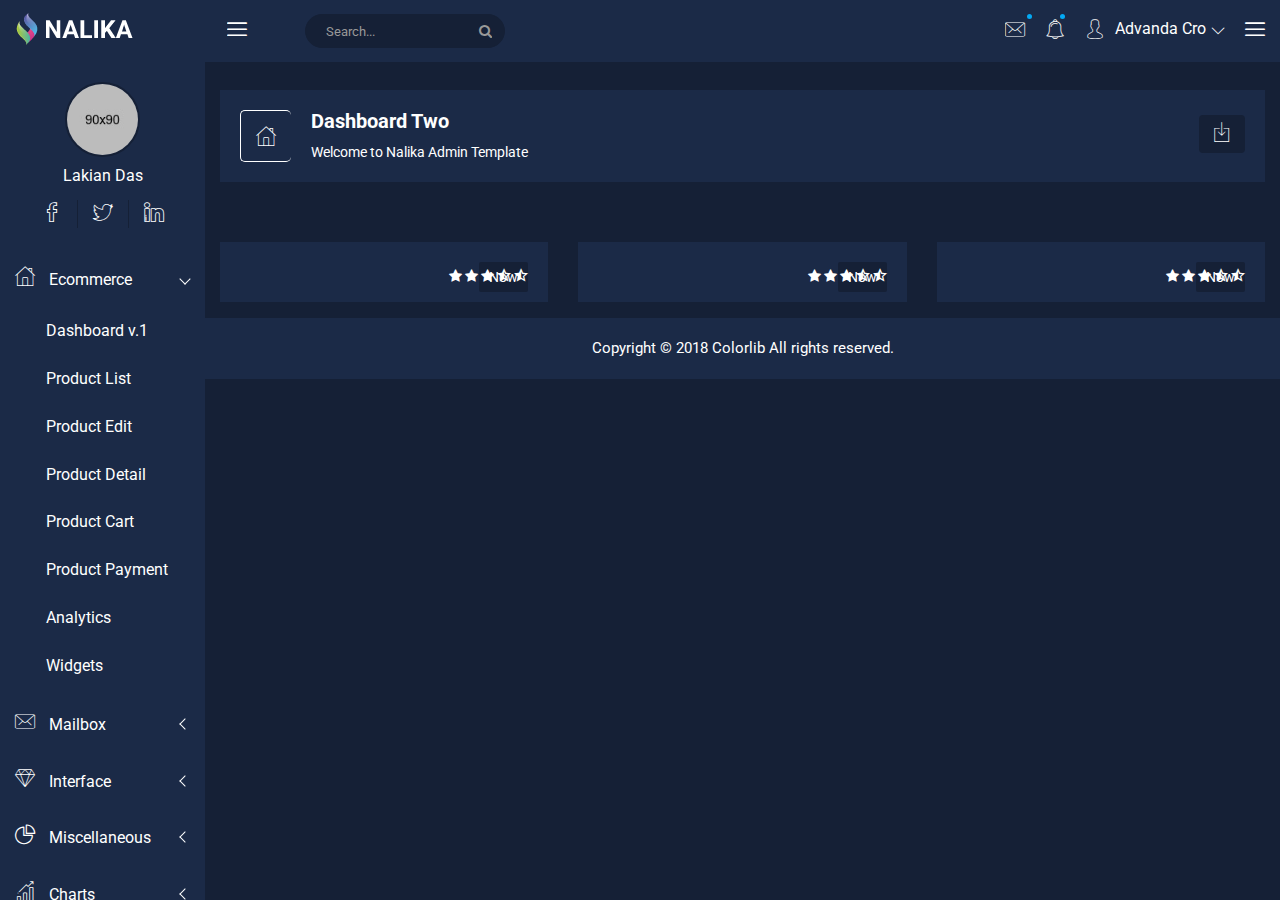
==== commit 46a49c0e: "Correct size images and index change" ====
--- a/nalika-master/nalika/index.html
+++ b/nalika-master/nalika/index.html
@@ -4,7 +4,7 @@
 <head>
     <meta charset="utf-8">
     <meta http-equiv="x-ua-compatible" content="ie=edge">
-    <title>Dashboard V.1 | Nalika - Material Admin Template</title>
+    <title>Movies Admin</title>
     <meta name="description" content="">
     <meta name="viewport" content="width=device-width, initial-scale=1">
     <!-- favicon
@@ -98,8 +98,6 @@
 								</a>
                             <ul class="submenu-angle" aria-expanded="true">
                                 <li><a title="Dashboard v.1" href="index.html"><span class="mini-sub-pro">Dashboard v.1</span></a></li>
-                                <li><a title="Dashboard v.2" href="index-1.html"><span class="mini-sub-pro">Dashboard v.2</span></a></li>
-                                <li><a title="Dashboard v.3" href="index-2.html"> <span class="mini-sub-pro">Dashboard v.3</span></a></li>
                                 <li><a title="Product List" href="product-list.html"><span class="mini-sub-pro">Product List</span></a></li>
                                 <li><a title="Product Edit" href="product-edit.html"><span class="mini-sub-pro">Product Edit</span></a></li>
                                 <li><a title="Product Detail" href="product-detail.html"><span class="mini-sub-pro">Product Detail</span></a></li>
@@ -221,7 +219,7 @@
                                         </div>
                                     </div>
                                     <div class="col-lg-6 col-md-7 col-sm-6 col-xs-12">
-                                        <div class="header-top-menu tabl-d-n hd-search-rp">
+                                        <div class="header-top-menu tabl-d-n">
                                             <div class="breadcome-heading">
 												<form role="search" class="">
 													<input type="text" placeholder="Search..." class="form-control">
@@ -234,7 +232,7 @@
                                         <div class="header-right-info">
                                             <ul class="nav navbar-nav mai-top-nav header-right-menu">
                                                 <li class="nav-item dropdown">
-                                                    <a href="#" data-toggle="dropdown" role="button" aria-expanded="false" class="nav-link dropdown-toggle"><i class="icon nalika-mail" aria-hidden="true"></i><span class="indicator-ms"></span></a>
+                                                    <a href="#" data-toggle="dropdown" role="button" aria-expanded="false" class="nav-link dropdown-toggle"><i class="icon nalika-mail nalika-chat-pro" aria-hidden="true"></i><span class="indicator-ms"></span></a>
                                                     <div role="menu" class="author-message-top dropdown-menu animated zoomIn">
                                                         <div class="message-single-top">
                                                             <h1>Message</h1>
@@ -356,9 +354,9 @@
                                                 </li>
                                                 <li class="nav-item">
                                                     <a href="#" data-toggle="dropdown" role="button" aria-expanded="false" class="nav-link dropdown-toggle">
-															<i class="icon nalika-user"></i>
+															<i class="icon nalika-user nalika-user-rounded header-riht-inf" aria-hidden="true"></i>
 															<span class="admin-name">Advanda Cro</span>
-															<i class="icon nalika-down-arrow nalika-angle-dw"></i>
+															<i class="icon nalika-down-arrow nalika-angle-dw nalika-icon"></i>
 														</a>
                                                     <ul role="menu" class="dropdown-header-top author-log dropdown-menu animated zoomIn">
                                                         <li><a href="register.html"><span class="icon nalika-home author-log-ic"></span> Register</a>
@@ -917,7 +915,7 @@
 												<i class="icon nalika-home"></i>
 											</div>
 											<div class="breadcomb-ctn">
-												<h2>Dashboard One</h2>
+												<h2>Dashboard Two</h2>
 												<p>Welcome to Nalika <span class="bread-ntd">Admin Template</span></p>
 											</div>
 										</div>
@@ -934,227 +932,17 @@
                 </div>
             </div>
         </div>
-        <div class="section-admin container-fluid">
-            <div class="row admin text-center">
-                <div class="col-md-12">
-                    <div class="row">
-                        <div class="col-lg-3 col-md-3 col-sm-3 col-xs-12">
-                            <div class="admin-content analysis-progrebar-ctn res-mg-t-15">
-                                <h4 class="text-left text-uppercase"><b>Orders</b></h4>
-                                <div class="row vertical-center-box vertical-center-box-tablet">
-                                    <div class="col-xs-3 mar-bot-15 text-left">
-                                        <label class="label bg-green">30% <i class="fa fa-level-up" aria-hidden="true"></i></label>
-                                    </div>
-                                    <div class="col-xs-9 cus-gh-hd-pro">
-                                        <h2 class="text-right no-margin">10,000</h2>
-                                    </div>
-                                </div>
-                                <div class="progress progress-mini">
-                                    <div style="width: 78%;" class="progress-bar bg-green"></div>
-                                </div>
-                            </div>
-                        </div>
-                        <div class="col-lg-3 col-md-3 col-sm-3 col-xs-12" style="margin-bottom:1px;">
-                            <div class="admin-content analysis-progrebar-ctn res-mg-t-30">
-                                <h4 class="text-left text-uppercase"><b>Tax Deduction</b></h4>
-                                <div class="row vertical-center-box vertical-center-box-tablet">
-                                    <div class="text-left col-xs-3 mar-bot-15">
-                                        <label class="label bg-red">15% <i class="fa fa-level-down" aria-hidden="true"></i></label>
-                                    </div>
-                                    <div class="col-xs-9 cus-gh-hd-pro">
-                                        <h2 class="text-right no-margin">5,000</h2>
-                                    </div>
-                                </div>
-                                <div class="progress progress-mini">
-                                    <div style="width: 38%;" class="progress-bar progress-bar-danger bg-red"></div>
-                                </div>
-                            </div>
-                        </div>
-                        <div class="col-lg-3 col-md-3 col-sm-3 col-xs-12">
-                            <div class="admin-content analysis-progrebar-ctn res-mg-t-30">
-                                <h4 class="text-left text-uppercase"><b>Revenue</b></h4>
-                                <div class="row vertical-center-box vertical-center-box-tablet">
-                                    <div class="text-left col-xs-3 mar-bot-15">
-                                        <label class="label bg-blue">50% <i class="fa fa-level-up" aria-hidden="true"></i></label>
-                                    </div>
-                                    <div class="col-xs-9 cus-gh-hd-pro">
-                                        <h2 class="text-right no-margin">$70,000</h2>
-                                    </div>
-                                </div>
-                                <div class="progress progress-mini">
-                                    <div style="width: 60%;" class="progress-bar bg-blue"></div>
-                                </div>
-                            </div>
-                        </div>
-                        <div class="col-lg-3 col-md-3 col-sm-3 col-xs-12">
-                            <div class="admin-content analysis-progrebar-ctn res-mg-t-30">
-                                <h4 class="text-left text-uppercase"><b>Yearly Sales</b></h4>
-                                <div class="row vertical-center-box vertical-center-box-tablet">
-                                    <div class="text-left col-xs-3 mar-bot-15">
-                                        <label class="label bg-purple">80% <i class="fa fa-level-up" aria-hidden="true"></i></label>
-                                    </div>
-                                    <div class="col-xs-9 cus-gh-hd-pro">
-                                        <h2 class="text-right no-margin">$100,000</h2>
-                                    </div>
-                                </div>
-                                <div class="progress progress-mini">
-                                    <div style="width: 60%;" class="progress-bar bg-purple"></div>
-                                </div>
-                            </div>
-                        </div>
-                    </div>
-                </div>
-            </div>
-        </div>
-        <div class="product-sales-area mg-tb-30">
-            <div class="container-fluid">
-                <div class="row">
-                    <div class="col-lg-9 col-md-9 col-sm-9 col-xs-12">
-                        <div class="product-sales-chart">
-                            <div class="portlet-title">
-                                <div class="row">
-                                    <div class="col-lg-6 col-md-6 col-sm-6 col-xs-12">
-                                        <div class="caption pro-sl-hd">
-                                            <span class="caption-subject text-uppercase"><b>Product Sales</b></span>
-                                        </div>
-                                    </div>
-                                    <div class="col-lg-6 col-md-6 col-sm-6 col-xs-12">
-                                        <div class="actions graph-rp">
-                                            <div class="btn-group" data-toggle="buttons">
-                                                <label class="btn btn-grey active">
-													<input type="radio" name="options" class="toggle" id="option1" checked="">Today</label>
-                                                <label class="btn btn-grey">
-													<input type="radio" name="options" class="toggle" id="option2">Week</label>
-                                            </div>
-                                        </div>
-                                    </div>
-                                </div>
-                            </div>
-                            <div id="curved-line-chart" class="flot-chart-sts flot-chart curved-chart-statistic"></div>
-                        </div>
-                    </div>
-                    <div class="col-lg-3 col-md-3 col-sm-3 col-xs-12">
-                        <div class="white-box analytics-info-cs mg-b-30 res-mg-t-30">
-                            <h3 class="box-title">Total Visit</h3>
-                            <ul class="list-inline two-part-sp">
-                                <li>
-                                    <div id="sparklinedash"></div>
-                                </li>
-                                <li class="text-right sp-cn-r"><i class="fa fa-level-up" aria-hidden="true"></i> <span class="counter sales-sts-ctn">8659</span></li>
-                            </ul>
-                        </div>
-                        <div class="white-box analytics-info-cs mg-b-30">
-                            <h3 class="box-title">Total Page Views</h3>
-                            <ul class="list-inline two-part-sp">
-                                <li>
-                                    <div id="sparklinedash2"></div>
-                                </li>
-                                <li class="text-right"><i class="fa fa-level-up" aria-hidden="true"></i> <span class="counter sales-sts-ctn">7469</span></li>
-                            </ul>
-                        </div>
-                        <div class="white-box analytics-info-cs mg-b-30">
-                            <h3 class="box-title">Unique Visitor</h3>
-                            <ul class="list-inline two-part-sp">
-                                <li>
-                                    <div id="sparklinedash3"></div>
-                                </li>
-                                <li class="text-right"><i class="fa fa-level-up" aria-hidden="true"></i> <span class="counter sales-sts-ctn">6011</span></li>
-                            </ul>
-                        </div>
-                        <div class="white-box analytics-info-cs">
-                            <h3 class="box-title">Bounce Rate</h3>
-                            <ul class="list-inline two-part-sp">
-                                <li>
-                                    <div id="sparklinedash4"></div>
-                                </li>
-                                <li class="text-right"><i class="fa fa-level-down" aria-hidden="true"></i> <span class="sales-sts-ctn">18%</span></li>
-                            </ul>
-                        </div>
-                    </div>
-                </div>
-            </div>
-        </div>
-        <div class="traffic-analysis-area">
+        <div class="product-new-list-area">
             <div class="container-fluid">
                 <div class="row">
                     <div class="col-lg-4 col-md-4 col-sm-4 col-xs-12">
-                        <div class="white-box tranffic-als-inner">
-                            <h3 class="box-title"><small class="pull-right m-t-10 text-success last-month-sc cl-one"><i class="fa fa-sort-asc"></i> 18% last month</small> Site Traffic</h3>
-                            <div class="stats-row">
-                                <div class="stat-item">
-                                    <h6>Overall Growth</h6>
-                                    <b>80.40%</b></div>
-                                <div class="stat-item">
-                                    <h6>Montly</h6>
-                                    <b>15.40%</b></div>
-                                <div class="stat-item">
-                                    <h6>Day</h6>
-                                    <b>5.50%</b></div>
-                            </div>
-                            <div id="sparkline8"></div>
-                        </div>
-                    </div>
-                    <div class="col-lg-4 col-md-4 col-sm-4 col-xs-12">
-                        <div class="white-box tranffic-als-inner res-mg-t-30">
-                            <h3 class="box-title"><small class="pull-right m-t-10 text-danger last-month-sc cl-two"><i class="fa fa-sort-desc"></i> 18% last month</small>Site Traffic</h3>
-                            <div class="stats-row">
-                                <div class="stat-item">
-                                    <h6>Overall Growth</h6>
-                                    <b>80.40%</b></div>
-                                <div class="stat-item">
-                                    <h6>Montly</h6>
-                                    <b>15.40%</b></div>
-                                <div class="stat-item">
-                                    <h6>Day</h6>
-                                    <b>5.50%</b></div>
-                            </div>
-                            <div id="sparkline9"></div>
-                        </div>
-                    </div>
-                    <div class="col-lg-4 col-md-4 col-sm-4 col-xs-12">
-                        <div class="white-box tranffic-als-inner res-mg-t-30">
-                            <h3 class="box-title"><small class="pull-right m-t-10 text-success last-month-sc cl-three"><i class="fa fa-sort-asc"></i> 18% last month</small>Site Traffic</h3>
-                            <div class="stats-row">
-                                <div class="stat-item">
-                                    <h6>Overall Growth</h6>
-                                    <b>80.40%</b></div>
-                                <div class="stat-item">
-                                    <h6>Montly</h6>
-                                    <b>15.40%</b></div>
-                                <div class="stat-item">
-                                    <h6>Day</h6>
-                                    <b>5.50%</b></div>
-                            </div>
-                            <div id="sparkline10"></div>
-                        </div>
-                    </div>
-                </div>
-            </div>
-        </div>
-        <div class="product-new-list-area">
-            <div class="container-fluid">
-                <div class="row">
-                    <div class="col-lg-3 col-md-3 col-sm-3 col-xs-12">
                         <div class="single-new-trend mg-t-30">
-                            <a href="#"><img src="img/new-product/5.png" alt=""></a>
+                            <a href="#"><img src="https://m.media-amazon.com/images/M/MV5BNDU4Mzc3NzE5NV5BMl5BanBnXkFtZTgwMzE1NzI1NzM@._V1_SY1000_CR0,0,674,1000_AL_.jpg" alt=""></a>
                             <div class="overlay-content">
-                                <a href="#">
-                                    <h2>$280</h2>
-                                </a>
+
                                 <a href="#" class="btn-small">Now</a>
-                                <div class="product-action">
-                                    <ul>
-                                        <li>
-                                            <a data-toggle="tooltip" title="Shopping" href="#"><i class="fa fa-shopping-bag" aria-hidden="true"></i></a>
-                                        </li>
-                                        <li>
-                                            <a data-toggle="tooltip" title="Quick view" href="#"><i class="fa fa-heart" aria-hidden="true"></i></a>
-                                        </li>
-                                    </ul>
-                                </div>
-                                <a class="pro-tlt" href="#">
-                                    <h4>Princes Diamond</h4>
-                                </a>
+
+
                                 <div class="pro-rating">
                                     <i class="fa fa-star color"></i>
                                     <i class="fa fa-star color"></i>
@@ -1165,27 +953,14 @@
                             </div>
                         </div>
                     </div>
-                    <div class="col-lg-3 col-md-3 col-sm-3 col-xs-12">
+                    <div class="col-lg-4 col-md-4 col-sm-4 col-xs-12">
                         <div class="single-new-trend mg-t-30">
-                            <a href="#"><img src="img/new-product/5.png" alt=""></a>
+                            <a href="#"><img src="https://m.media-amazon.com/images/M/MV5BNDc1ZTlmOWUtNDY2YS00OGU5LTg2MTYtYTk2MmQzMGE2NzUwXkEyXkFqcGdeQXVyODkzNTgxMDg@._V1_SY1000_CR0,0,675,1000_AL_.jpg" alt=""></a>
                             <div class="overlay-content">
-                                <a href="#">
-                                    <h2>$280</h2>
-                                </a>
+
                                 <a href="#" class="btn-small">Now</a>
-                                <div class="product-action">
-                                    <ul>
-                                        <li>
-                                            <a data-toggle="tooltip" title="Shopping" href="#"><i class="fa fa-shopping-bag" aria-hidden="true"></i></a>
-                                        </li>
-                                        <li>
-                                            <a data-toggle="tooltip" title="Quick view" href="#"><i class="fa fa-heart" aria-hidden="true"></i></a>
-                                        </li>
-                                    </ul>
-                                </div>
-                                <a href="#">
-                                    <h4>Princes Diamond</h4>
-                                </a>
+
+
                                 <div class="pro-rating">
                                     <i class="fa fa-star color"></i>
                                     <i class="fa fa-star color"></i>
@@ -1196,27 +971,13 @@
                             </div>
                         </div>
                     </div>
-                    <div class="col-lg-3 col-md-3 col-sm-3 col-xs-12">
+                    <div class="col-lg-4 col-md-4 col-sm-4 col-xs-12">
                         <div class="single-new-trend mg-t-30">
-                            <a href="#"><img src="img/new-product/5.png" alt=""></a>
+                            <a href="#"><img src="https://m.media-amazon.com/images/M/MV5BMjFlZjZkMTYtODM2Zi00OTM4LWIwYTktOTFjMmQzZDEzZDc4XkEyXkFqcGdeQXVyNDg4NjY5OTQ@._V1_SY1000_CR0,0,675,1000_AL_.jpg" alt=""></a>
                             <div class="overlay-content">
-                                <a href="#">
-                                    <h2>$280</h2>
-                                </a>
+
                                 <a href="#" class="btn-small">Now</a>
-                                <div class="product-action">
-                                    <ul>
-                                        <li>
-                                            <a data-toggle="tooltip" title="Shopping" href="#"><i class="fa fa-shopping-bag" aria-hidden="true"></i></a>
-                                        </li>
-                                        <li>
-                                            <a data-toggle="tooltip" title="Quick view" href="#"><i class="fa fa-heart" aria-hidden="true"></i></a>
-                                        </li>
-                                    </ul>
-                                </div>
-                                <a href="#">
-                                    <h4>Princes Diamond</h4>
-                                </a>
+
                                 <div class="pro-rating">
                                     <i class="fa fa-star color"></i>
                                     <i class="fa fa-star color"></i>
@@ -1225,181 +986,6 @@
                                     <i class="icon nalika-half-filled-rating-star"></i>
                                 </div>
                             </div>
-                        </div>
-                    </div>
-                    <div class="col-lg-3 col-md-3 col-sm-3 col-xs-12">
-                        <div class="single-new-trend mg-t-30">
-                            <a href="#"><img src="img/new-product/5.png" alt=""></a>
-                            <div class="overlay-content">
-                                <a href="#">
-                                    <h2>$280</h2>
-                                </a>
-                                <a href="#" class="btn-small">Now</a>
-                                <div class="product-action">
-                                    <ul>
-                                        <li>
-                                            <a data-toggle="tooltip" title="Shopping" href="#"><i class="fa fa-shopping-bag" aria-hidden="true"></i></a>
-                                        </li>
-                                        <li>
-                                            <a data-toggle="tooltip" title="Quick view" href="#"><i class="fa fa-heart" aria-hidden="true"></i></a>
-                                        </li>
-                                    </ul>
-                                </div>
-                                <a href="#">
-                                    <h4>Princes Diamond</h4>
-                                </a>
-                                <div class="pro-rating">
-                                    <i class="fa fa-star color"></i>
-                                    <i class="fa fa-star color"></i>
-                                    <i class="fa fa-star color"></i>
-                                    <i class="icon nalika-half-filled-rating-star color"></i>
-                                    <i class="icon nalika-half-filled-rating-star"></i>
-                                </div>
-                            </div>
-                        </div>
-                    </div>
-                </div>
-            </div>
-        </div>
-        <div class="product-sales-area mg-tb-30">
-            <div class="container-fluid">
-                <div class="row">
-                    <div class="col-lg-9 col-md-9 col-sm-9 col-xs-12">
-                        <div class="product-sales-chart">
-                            <div class="portlet-title">
-                                <div class="row">
-                                    <div class="col-lg-6 col-md-6 col-sm-6 col-xs-12">
-                                        <div class="caption pro-sl-hd">
-                                            <span class="caption-subject text-uppercase"><b>Order Statistic</b></span>
-                                        </div>
-                                    </div>
-                                    <div class="col-lg-6 col-md-6 col-sm-6 col-xs-12">
-                                        <div class="actions graph-rp">
-                                            <a href="#" class="btn btn-dark-blue btn-circle active tip-top" data-toggle="tooltip" title="Upload">
-													<i class="fa fa-cloud-download" aria-hidden="true"></i>
-												</a>
-                                            <a href="#" class="btn btn-dark btn-circle active tip-top" data-toggle="tooltip" title="Refresh">
-													<i class="fa fa-reply" aria-hidden="true"></i>
-												</a>
-                                            <a href="#" class="btn btn-blue-grey btn-circle active tip-top" data-toggle="tooltip" title="Delete">
-													<i class="fa fa-trash-o" aria-hidden="true"></i>
-												</a>
-                                        </div>
-                                    </div>
-                                </div>
-                            </div>
-                            <div id="line-chart" class="flot-chart flot-chart-sts line-chart-statistic"></div>
-                        </div>
-                    </div>
-                    <div class="col-lg-3 col-md-3 col-sm-3 col-xs-12">
-                        <div class="analytics-rounded mg-b-30 res-mg-t-30">
-                            <div class="analytics-rounded-content">
-                                <h5>Percentage distribution</h5>
-                                <h2><span class="counter">60</span>/20</h2>
-                                <div class="text-center">
-                                    <div id="sparkline51"></div>
-                                </div>
-                            </div>
-                        </div>
-                        <div class="analytics-rounded">
-                            <div class="analytics-rounded-content">
-                                <h5>Percentage division</h5>
-                                <h2><span class="counter">150</span>/<span class="counter">54</span></h2>
-                                <div class="text-center">
-                                    <div id="sparkline52"></div>
-                                </div>
-                            </div>
-                        </div>
-                    </div>
-                </div>
-            </div>
-        </div>
-        <div class="author-area-pro">
-            <div class="container-fluid">
-                <div class="row">
-                    <div class="col-lg-4 col-md-4 col-sm-4 col-xs-12">
-                        <div class="personal-info-wrap">
-                            <div class="widget-head-info-box">
-                                <div class="persoanl-widget-hd">
-                                    <h2>Jon Royita</h2>
-                                    <p>Founder of Uttara It Park</p>
-                                </div>
-                                <img src="img/notification/5.jpg" class="img-circle circle-border m-b-md" alt="profile">
-                                <div class="social-widget-result">
-                                    <span>100 Tweets</span> |
-                                    <span>350 Following</span> |
-                                    <span>610 Followers</span>
-                                </div>
-                            </div>
-                            <div class="widget-text-box">
-                                <h4>Jhon Royita</h4>
-                                <p>To all the athaists attacking me right now, I can't make you believe in God, you have to have faith.</p>
-                                <div class="text-right like-love-list">
-                                    <a class="btn btn-xs btn-white"><i class="fa fa-thumbs-up"></i> Like </a>
-                                    <a class="btn btn-xs btn-primary"><i class="fa fa-heart"></i> Love</a>
-                                </div>
-                            </div>
-                        </div>
-                    </div>
-                    <div class="col-lg-4 col-md-4 col-sm-4 col-xs-12">
-                        <div class="author-widgets-single res-mg-t-30">
-                            <div class="author-wiget-inner">
-                                <div class="perso-img">
-                                    <img src="img/notification/6.jpg" class="img-circle circle-border m-b-md" alt="profile">
-                                </div>
-                                <div class="persoanl-widget-hd persoanl1-widget-hd">
-                                    <h2>Fire Foxy</h2>
-                                    <p>Founder of Uttara It House</p>
-                                </div>
-                                <div class="social-widget-result social-widget1-result">
-                                    <span>100 Tweets</span> |
-                                    <span>350 Following</span> |
-                                    <span>610 Followers</span>
-                                </div>
-                            </div>
-                            <div class="widget-text-box">
-                                <h4>Fire Foxy</h4>
-                                <p>To all the athaists attacking me right now, I can't make you believe in God, you have to have faith.</p>
-                                <div class="text-right like-love-list">
-                                    <a class="btn btn-xs btn-white"><i class="fa fa-thumbs-up"></i> Like </a>
-                                    <a class="btn btn-xs btn-primary"><i class="fa fa-heart"></i> Love</a>
-                                </div>
-                            </div>
-                        </div>
-                    </div>
-                    <div class="col-lg-4 col-md-4 col-sm-4 col-xs-12">
-                        <div class="personal-info-wrap personal-info-ano res-mg-t-30">
-                            <div class="widget-head-info-box">
-                                <div class="persoanl-widget-hd">
-                                    <h2>Jon Royita</h2>
-                                    <p>Founder of Uttara It Park</p>
-                                </div>
-                                <img src="img/contact/2.jpg" class="img-circle circle-border m-b-md" alt="profile">
-                                <div class="social-widget-result">
-                                    <span>100 Tweets</span> |
-                                    <span>350 Following</span> |
-                                    <span>610 Followers</span>
-                                </div>
-                            </div>
-                            <div class="widget-text-box">
-                                <h4>Jhon Royita</h4>
-                                <p>To all the athaists attacking me right now, I can't make you believe in God, you have to have faith.</p>
-                                <div class="text-right like-love-list">
-                                    <a class="btn btn-xs btn-white"><i class="fa fa-thumbs-up"></i> Like </a>
-                                    <a class="btn btn-xs btn-primary"><i class="fa fa-heart"></i> Love</a>
-                                </div>
-                            </div>
-                        </div>
-                    </div>
-                </div>
-            </div>
-        </div>
-        <div class="calender-area mg-tb-30">
-            <div class="container-fluid">
-                <div class="row">
-                    <div class="col-lg-12">
-                        <div class="calender-inner">
-                            <div id='calendar'></div>
                         </div>
                     </div>
                 </div>
@@ -1417,6 +1003,7 @@
             </div>
         </div>
     </div>
+
     <!-- jquery
 		============================================ -->
     <script src="js/vendor/jquery-1.12.4.min.js"></script>
@@ -1472,4 +1059,4 @@
     <script src="js/main.js"></script>
 </body>
 
-</html>+</html>
--- a/nalika-master/nalika/style.css
+++ b/nalika-master/nalika/style.css
@@ -1,6 +1,6 @@
 /*-----------------------------------------------------------------------------------
 
-    Template Name: Your template name 
+    Template Name: Your template name
     Template URI: http://bootexperts.com
     Description: This is html5 template
     Author: BootExperts
@@ -8,10 +8,10 @@
     Version: 1.0
 
 -----------------------------------------------------------------------------------
-    
+
     CSS INDEX
     ===================
-	
+
     1. Theme Default CSS (body, link color, section etc)
 
 -----------------------------------------------------------------------------------*/
@@ -335,12 +335,12 @@
 	background:#2b2a2a;
 }
 .header-top-menu .navbar-nav>li .dropdown-menu{
-	border: 0px solid #ccc; 
+	border: 0px solid #ccc;
     border: 0px solid rgba(0,0,0,.15);
-	background-color: #303030;	
+	background-color: #303030;
 }
 .header-right-info .navbar-nav>li .dropdown-menu{
-	border: 0px solid #ccc; 
+	border: 0px solid #ccc;
     border: 0px solid rgba(0,0,0,.15);
 }
 .header-top-menu .nav>li>a:focus, .header-top-menu .nav>li>a:hover, .header-top-menu .nav>li>a:active {
@@ -418,7 +418,7 @@
 	padding:18px 10px;
 }
 .header-right-info {
-	
+
 }
 .header-right-info ul.header-right-menu li{
 	display:inline-block;
@@ -970,7 +970,7 @@
 	font-size:20px;
 	color:#fff;
 	text-transform: capitalize;
-} 
+}
 .cus-gh-hd-pro h2{
 	font-size:20px;
 	color:#fff;
@@ -1000,6 +1000,7 @@
 .single-new-trend {
     position: relative;
     transition: all 0.3s ease 0s;
+    margin-bottom: 16px;
 }
 .single-new-trend > a, .product-tabs a, .widget-image > a, .single-brand > a, .blog-img > a {
     display: block;
@@ -1387,7 +1388,7 @@
 }
 .rating > input:checked ~ label, .rating:not(:checked) > label:hover, .rating:not(:checked) > label:hover ~ label {
   color: #24caa1;
-} 
+}
 .rating > input:checked + label:hover, .rating > input:checked ~ label:hover,
 .rating > label:hover ~ input:checked ~ label, .rating > input:checked ~ label:hover ~ label {
   color: #24caa1;
@@ -1513,7 +1514,7 @@
 	background:#f7941d;
 }
 .single-pro-size span, .color-quality-details span {
-  display: inline-block; 
+  display: inline-block;
   font-weight: 300;
   height: 25px;
   line-height: 25px;
@@ -1612,7 +1613,7 @@
 	color:#fff;
 }
 .review-content-section .input-group input[type="text"]{
-	
+
 }
 .review-content-section .input-group input::-webkit-input-placeholder, .product-delivary .form-group input::-webkit-input-placeholder, .form-group input::-webkit-input-placeholder, .review-content-section input::-webkit-input-placeholder {
     color:#fff;
@@ -3658,7 +3659,7 @@
 	border-color: #152036;
 }
 .review-pro-edt button:hover, .review-pro-edt button:focus, .review-pro-edt button:active{
-	background:#152036 !important; 
+	background:#152036 !important;
 	border-color: #152036 !important;
 	outline:none;
 }
@@ -3666,4 +3667,4 @@
 	background:#152036;
 	border-color: #152036;
 	color:#fff;
-}+}
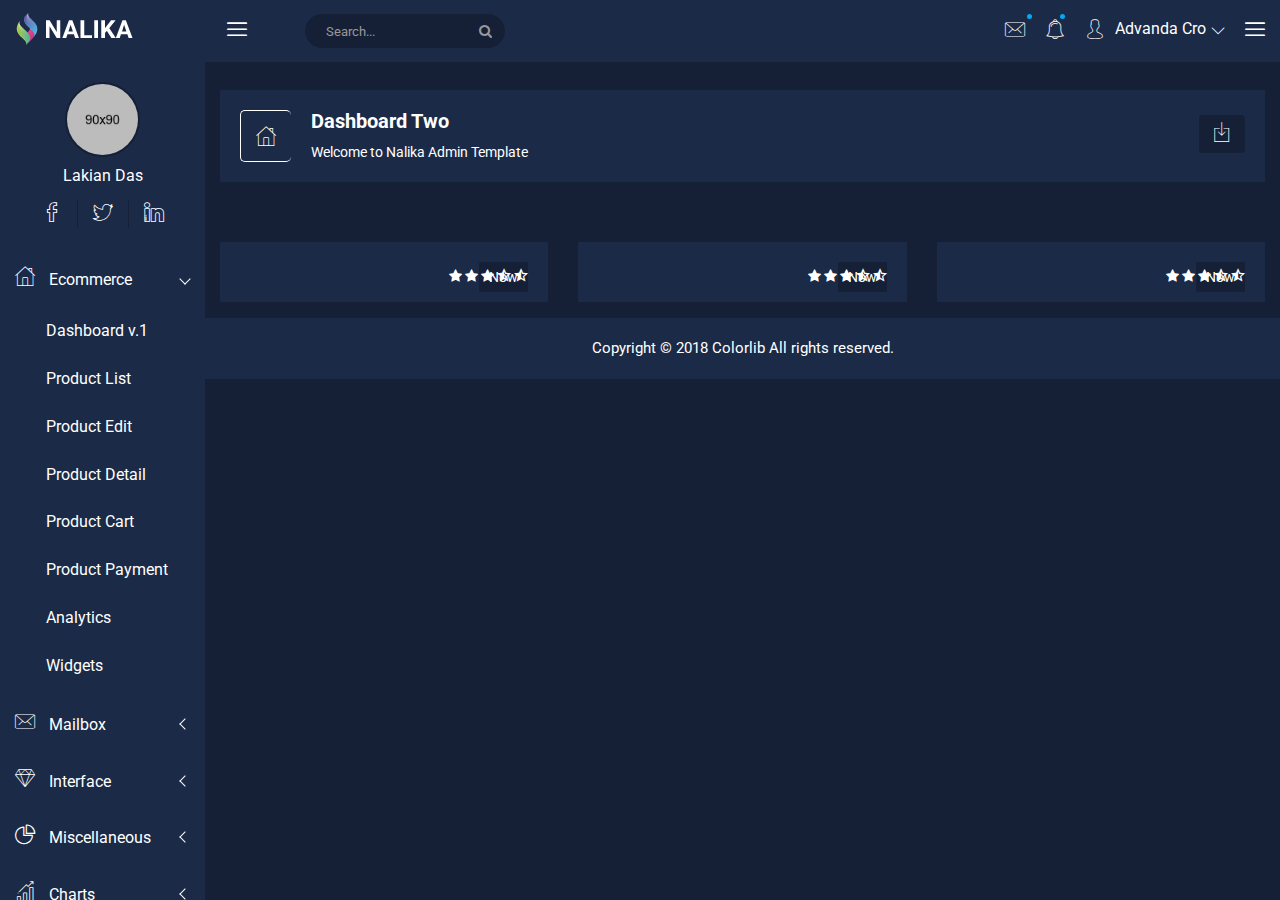
==== commit 50a3e1e9: "Link to movie and movie details added, layout fixed" ====
--- a/nalika-master/nalika/index.html
+++ b/nalika-master/nalika/index.html
@@ -937,7 +937,7 @@
                 <div class="row">
                     <div class="col-lg-4 col-md-4 col-sm-4 col-xs-12">
                         <div class="single-new-trend mg-t-30">
-                            <a href="#"><img src="https://m.media-amazon.com/images/M/MV5BNDU4Mzc3NzE5NV5BMl5BanBnXkFtZTgwMzE1NzI1NzM@._V1_SY1000_CR0,0,674,1000_AL_.jpg" alt=""></a>
+                            <a href="pikachu.html"><img src="https://m.media-amazon.com/images/M/MV5BNDU4Mzc3NzE5NV5BMl5BanBnXkFtZTgwMzE1NzI1NzM@._V1_SY1000_CR0,0,674,1000_AL_.jpg" alt=""></a>
                             <div class="overlay-content">
 
                                 <a href="#" class="btn-small">Now</a>
--- a/nalika-master/nalika/style.css
+++ b/nalika-master/nalika/style.css
@@ -1434,6 +1434,19 @@
 	font-size:20px;
 	color:#fff !important;
 }
+.single-pro-size {
+    display: flex;
+    align-items: center;
+}
+.single-pro-size p {
+    color: white;
+    font-size: 14px;
+    margin-left: 8px;
+    margin-bottom: 0px;
+}
+.single-pro-size h6{
+    margin-bottom: 0px;
+}
 .single-product-details h1, .single-pro-size h6, .color-quality-details h5, .color-quality h4, .single-social-area h3, .sb-shop-product-single h2{
 	font-weight:700;
 	color:#333;
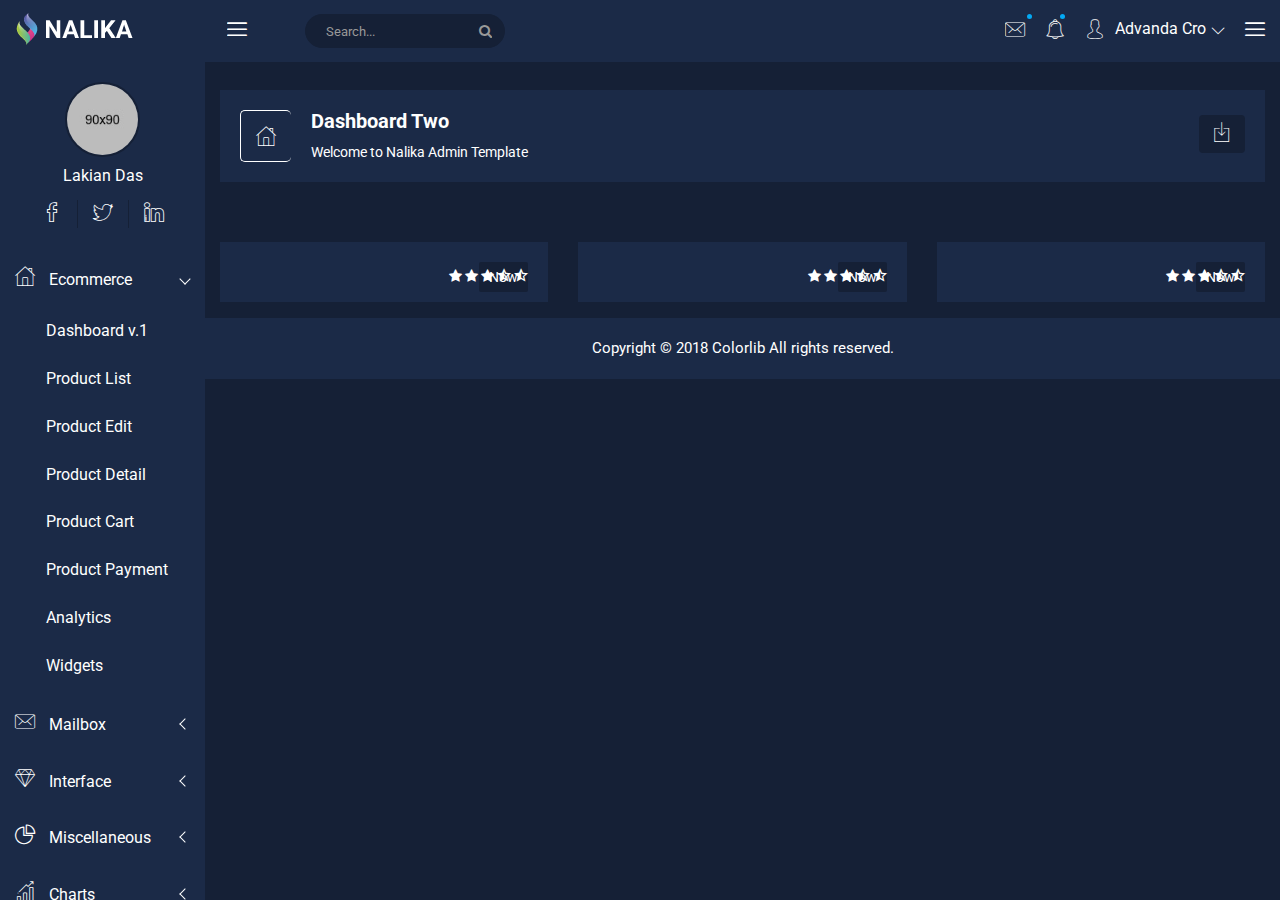
==== commit 82d5d468: "Sonic Finished" ====
--- a/nalika-master/nalika/index.html
+++ b/nalika-master/nalika/index.html
@@ -955,7 +955,7 @@
                     </div>
                     <div class="col-lg-4 col-md-4 col-sm-4 col-xs-12">
                         <div class="single-new-trend mg-t-30">
-                            <a href="#"><img src="https://m.media-amazon.com/images/M/MV5BNDc1ZTlmOWUtNDY2YS00OGU5LTg2MTYtYTk2MmQzMGE2NzUwXkEyXkFqcGdeQXVyODkzNTgxMDg@._V1_SY1000_CR0,0,675,1000_AL_.jpg" alt=""></a>
+                            <a href="sonic.html"><img src="https://m.media-amazon.com/images/M/MV5BNDc1ZTlmOWUtNDY2YS00OGU5LTg2MTYtYTk2MmQzMGE2NzUwXkEyXkFqcGdeQXVyODkzNTgxMDg@._V1_SY1000_CR0,0,675,1000_AL_.jpg" alt=""></a>
                             <div class="overlay-content">
 
                                 <a href="#" class="btn-small">Now</a>
--- a/nalika-master/nalika/style.css
+++ b/nalika-master/nalika/style.css
@@ -1417,16 +1417,40 @@
 	border:1px solid #152036;
 }
 ul#single-product-tab{
-	margin-top:10px;
+	margin-top:64px;
 	margin-left:-5px;
 	margin-right:-5px;
 }
 ul#single-product-tab li{
 	width:25%;
-	float:left;
+    float:left;
+    display: flex;
+    flex-direction: column;
+    justify-content: center;
 	padding:0px 5px;
 	border:1px solid transparent;
 }
+ul#single-product-tab li .text-box{
+    display: flex;
+    justify-content: center;
+    height: 64px;
+    margin-top: 8px;
+
+}
+ul#single-product-tab li *{
+    color: white;
+    font-size: 12px;
+    font-weight: 700;
+    text-transform: uppercase;
+    margin: 0;
+    height: 100%;
+    text-align: center;
+}
+ul#single-product-tab li img{
+    height: 163px;
+    width: 108px;
+}
+
 .single-pro-list {
   margin-top: 20px;
 }
@@ -1475,9 +1499,9 @@
 	margin:0px 10px;
 }
 .single-pro-cn h3{
-	font-size:14px;
-	color:#fff;
-	font-weight:400;
+	font-size:16px;
+	color:#fff;
+	font-weight:700;
 	text-transform:uppercase;
 }
 .single-pro-cn p, .list-pro-cn p{
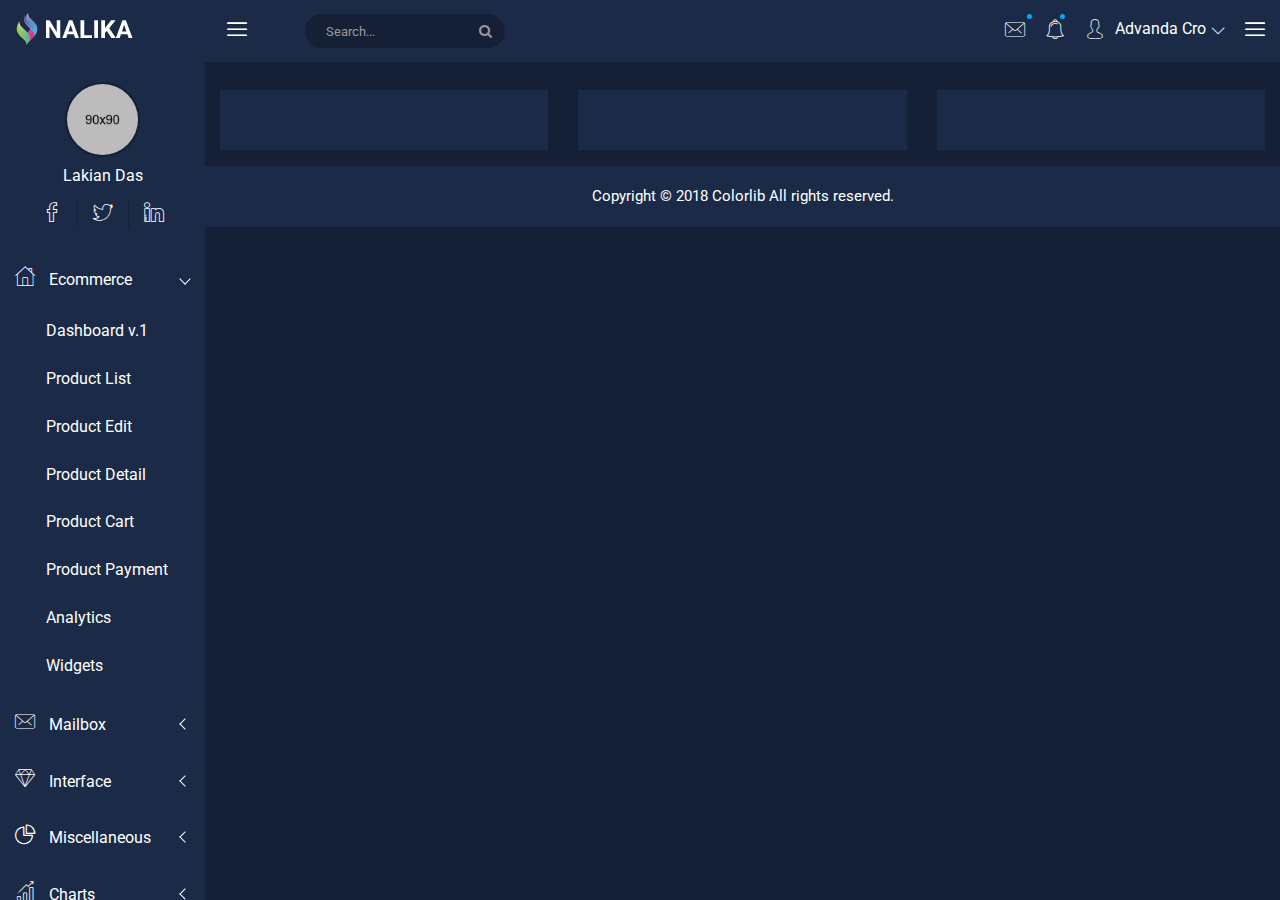
==== commit aaa3e6df: "Mulan finished" ====
--- a/nalika-master/nalika/index.html
+++ b/nalika-master/nalika/index.html
@@ -903,34 +903,6 @@
                 </div>
             </div>
             <!-- Mobile Menu end -->
-            <div class="breadcome-area">
-                <div class="container-fluid">
-                    <div class="row">
-                        <div class="col-lg-12 col-md-12 col-sm-12 col-xs-12">
-                            <div class="breadcome-list">
-                                <div class="row">
-                                    <div class="col-lg-6 col-md-6 col-sm-6 col-xs-6">
-                                        <div class="breadcomb-wp">
-											<div class="breadcomb-icon">
-												<i class="icon nalika-home"></i>
-											</div>
-											<div class="breadcomb-ctn">
-												<h2>Dashboard Two</h2>
-												<p>Welcome to Nalika <span class="bread-ntd">Admin Template</span></p>
-											</div>
-										</div>
-                                    </div>
-                                    <div class="col-lg-6 col-md-6 col-sm-6 col-xs-6">
-                                        <div class="breadcomb-report">
-											<button data-toggle="tooltip" data-placement="left" title="Download Report" class="btn"><i class="icon nalika-download"></i></button>
-										</div>
-                                    </div>
-                                </div>
-                            </div>
-                        </div>
-                    </div>
-                </div>
-            </div>
         </div>
         <div class="product-new-list-area">
             <div class="container-fluid">
@@ -938,54 +910,16 @@
                     <div class="col-lg-4 col-md-4 col-sm-4 col-xs-12">
                         <div class="single-new-trend mg-t-30">
                             <a href="pikachu.html"><img src="https://m.media-amazon.com/images/M/MV5BNDU4Mzc3NzE5NV5BMl5BanBnXkFtZTgwMzE1NzI1NzM@._V1_SY1000_CR0,0,674,1000_AL_.jpg" alt=""></a>
-                            <div class="overlay-content">
-
-                                <a href="#" class="btn-small">Now</a>
-
-
-                                <div class="pro-rating">
-                                    <i class="fa fa-star color"></i>
-                                    <i class="fa fa-star color"></i>
-                                    <i class="fa fa-star color"></i>
-                                    <i class="icon nalika-half-filled-rating-star color"></i>
-                                    <i class="icon nalika-half-filled-rating-star"></i>
-                                </div>
-                            </div>
                         </div>
                     </div>
                     <div class="col-lg-4 col-md-4 col-sm-4 col-xs-12">
                         <div class="single-new-trend mg-t-30">
                             <a href="sonic.html"><img src="https://m.media-amazon.com/images/M/MV5BNDc1ZTlmOWUtNDY2YS00OGU5LTg2MTYtYTk2MmQzMGE2NzUwXkEyXkFqcGdeQXVyODkzNTgxMDg@._V1_SY1000_CR0,0,675,1000_AL_.jpg" alt=""></a>
-                            <div class="overlay-content">
-
-                                <a href="#" class="btn-small">Now</a>
-
-
-                                <div class="pro-rating">
-                                    <i class="fa fa-star color"></i>
-                                    <i class="fa fa-star color"></i>
-                                    <i class="fa fa-star color"></i>
-                                    <i class="icon nalika-half-filled-rating-star color"></i>
-                                    <i class="icon nalika-half-filled-rating-star"></i>
-                                </div>
-                            </div>
                         </div>
                     </div>
                     <div class="col-lg-4 col-md-4 col-sm-4 col-xs-12">
                         <div class="single-new-trend mg-t-30">
-                            <a href="#"><img src="https://m.media-amazon.com/images/M/MV5BMjFlZjZkMTYtODM2Zi00OTM4LWIwYTktOTFjMmQzZDEzZDc4XkEyXkFqcGdeQXVyNDg4NjY5OTQ@._V1_SY1000_CR0,0,675,1000_AL_.jpg" alt=""></a>
-                            <div class="overlay-content">
-
-                                <a href="#" class="btn-small">Now</a>
-
-                                <div class="pro-rating">
-                                    <i class="fa fa-star color"></i>
-                                    <i class="fa fa-star color"></i>
-                                    <i class="fa fa-star color"></i>
-                                    <i class="icon nalika-half-filled-rating-star color"></i>
-                                    <i class="icon nalika-half-filled-rating-star"></i>
-                                </div>
-                            </div>
+                            <a href="mulan.html"><img src="https://m.media-amazon.com/images/M/MV5BMjFlZjZkMTYtODM2Zi00OTM4LWIwYTktOTFjMmQzZDEzZDc4XkEyXkFqcGdeQXVyNDg4NjY5OTQ@._V1_SY1000_CR0,0,675,1000_AL_.jpg" alt=""></a>
                         </div>
                     </div>
                 </div>
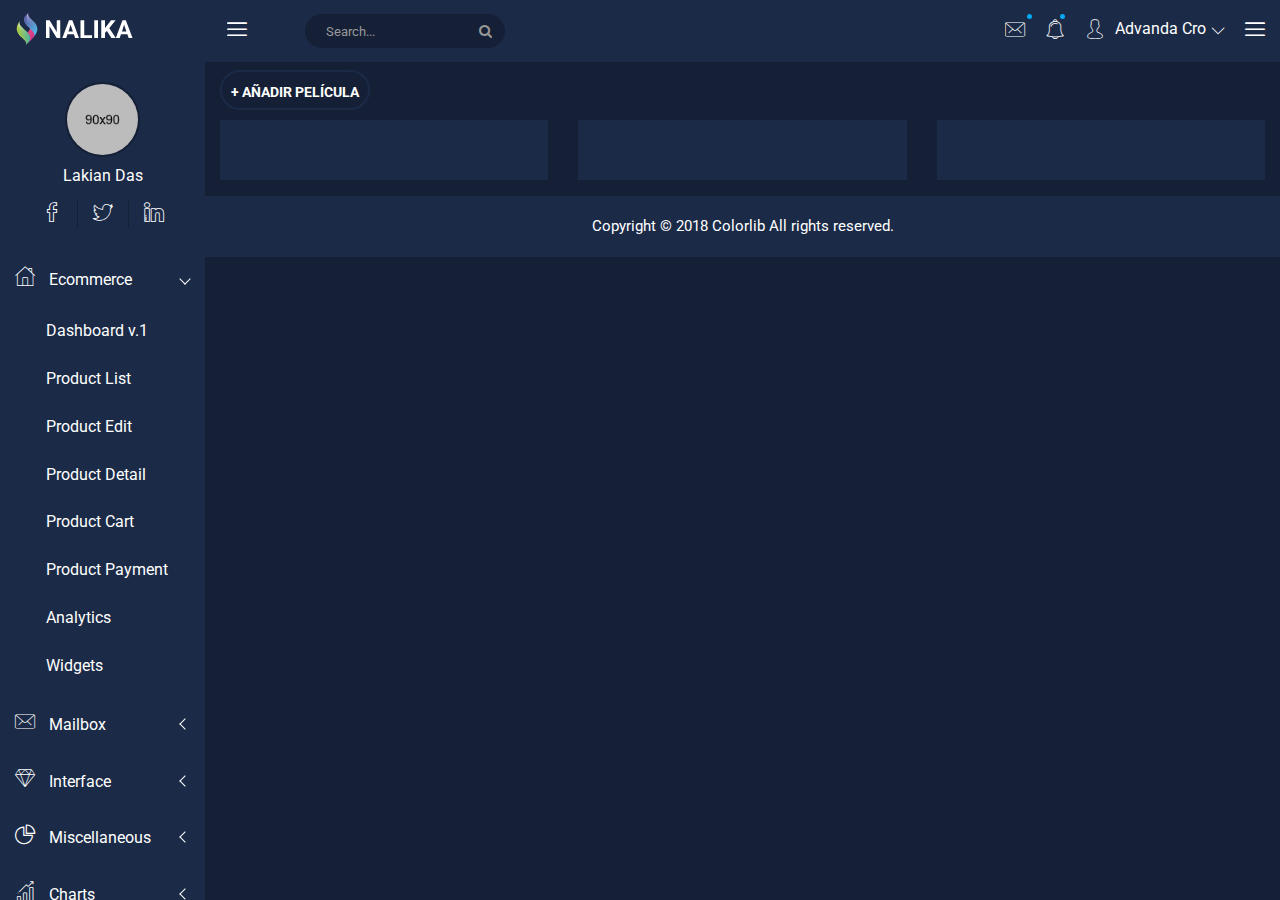
==== commit 74566930: "Add movie button" ====
--- a/nalika-master/nalika/index.html
+++ b/nalika-master/nalika/index.html
@@ -908,17 +908,24 @@
             <div class="container-fluid">
                 <div class="row">
                     <div class="col-lg-4 col-md-4 col-sm-4 col-xs-12">
-                        <div class="single-new-trend mg-t-30">
+                        <div id="add-film-button" class="pro-button">
+                            <a target="blank" href="https://www.imdb.com/video/vi3254238233?playlistId=tt5884052&ref_=tt_ov_vi">+ Añadir Película</a>
+                        </div>
+                    </div>
+                </div>
+                <div class="row">
+                    <div class="col-lg-4 col-md-4 col-sm-4 col-xs-12">
+                        <div class="single-new-trend">
                             <a href="pikachu.html"><img src="https://m.media-amazon.com/images/M/MV5BNDU4Mzc3NzE5NV5BMl5BanBnXkFtZTgwMzE1NzI1NzM@._V1_SY1000_CR0,0,674,1000_AL_.jpg" alt=""></a>
                         </div>
                     </div>
                     <div class="col-lg-4 col-md-4 col-sm-4 col-xs-12">
-                        <div class="single-new-trend mg-t-30">
+                        <div class="single-new-trend">
                             <a href="sonic.html"><img src="https://m.media-amazon.com/images/M/MV5BNDc1ZTlmOWUtNDY2YS00OGU5LTg2MTYtYTk2MmQzMGE2NzUwXkEyXkFqcGdeQXVyODkzNTgxMDg@._V1_SY1000_CR0,0,675,1000_AL_.jpg" alt=""></a>
                         </div>
                     </div>
                     <div class="col-lg-4 col-md-4 col-sm-4 col-xs-12">
-                        <div class="single-new-trend mg-t-30">
+                        <div class="single-new-trend">
                             <a href="mulan.html"><img src="https://m.media-amazon.com/images/M/MV5BMjFlZjZkMTYtODM2Zi00OTM4LWIwYTktOTFjMmQzZDEzZDc4XkEyXkFqcGdeQXVyNDg4NjY5OTQ@._V1_SY1000_CR0,0,675,1000_AL_.jpg" alt=""></a>
                         </div>
                     </div>
--- a/nalika-master/nalika/style.css
+++ b/nalika-master/nalika/style.css
@@ -3705,3 +3705,7 @@
 	border-color: #152036;
 	color:#fff;
 }
+
+#add-film-button {
+    border: 2px solid #1b2a47;
+}
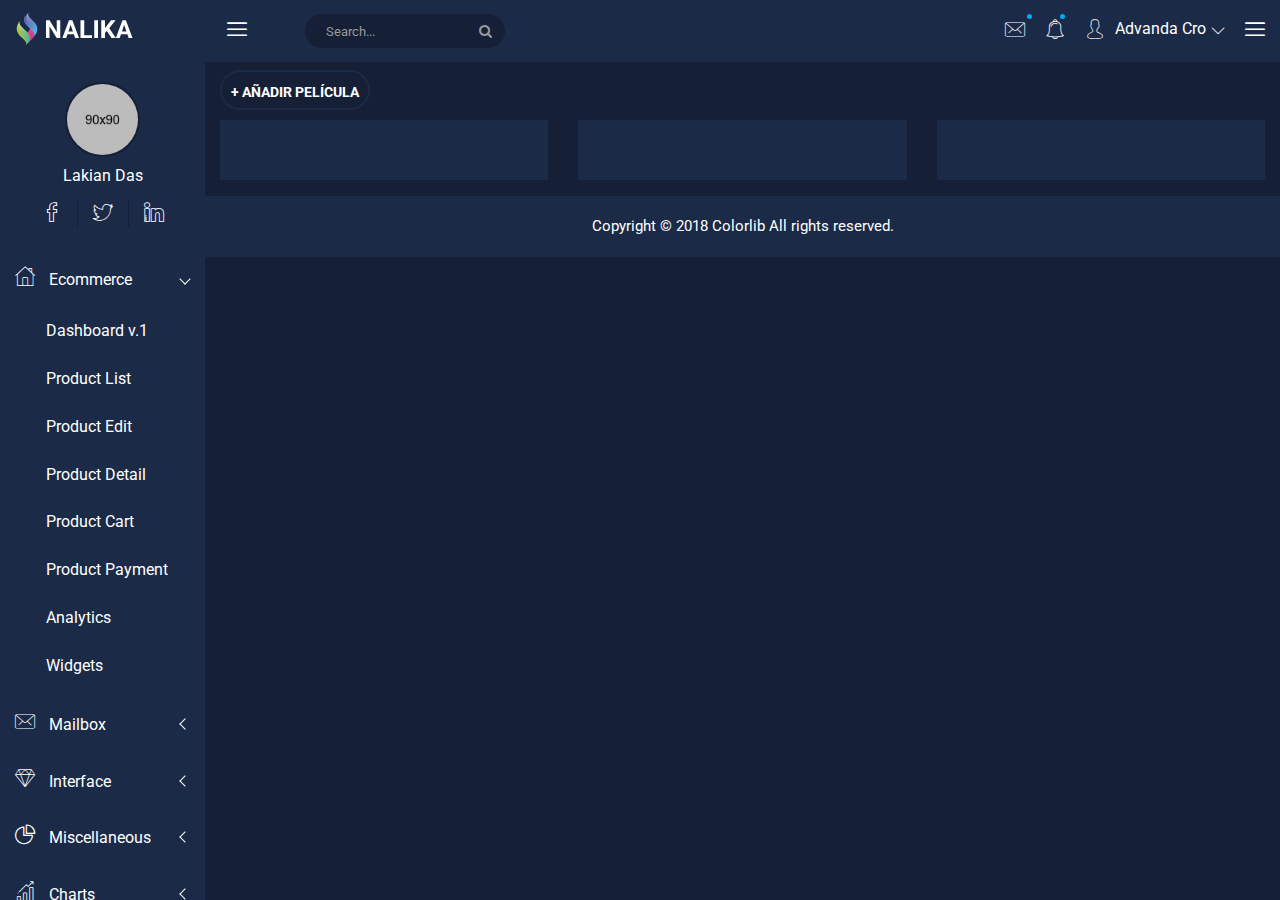
==== commit 96b1e6ea: "Add movie button" ====
--- a/nalika-master/nalika/index.html
+++ b/nalika-master/nalika/index.html
@@ -909,7 +909,7 @@
                 <div class="row">
                     <div class="col-lg-4 col-md-4 col-sm-4 col-xs-12">
                         <div id="add-film-button" class="pro-button">
-                            <a target="blank" href="https://www.imdb.com/video/vi3254238233?playlistId=tt5884052&ref_=tt_ov_vi">+ Añadir Película</a>
+                            <a href="add-movie.html">+ Añadir Película</a>
                         </div>
                     </div>
                 </div>
--- a/nalika-master/nalika/style.css
+++ b/nalika-master/nalika/style.css
@@ -3709,3 +3709,11 @@
 #add-film-button {
     border: 2px solid #1b2a47;
 }
+
+.sparkline12-list *{
+    color: white;
+}
+
+.sparkline12-list label{
+    color: white;
+}
